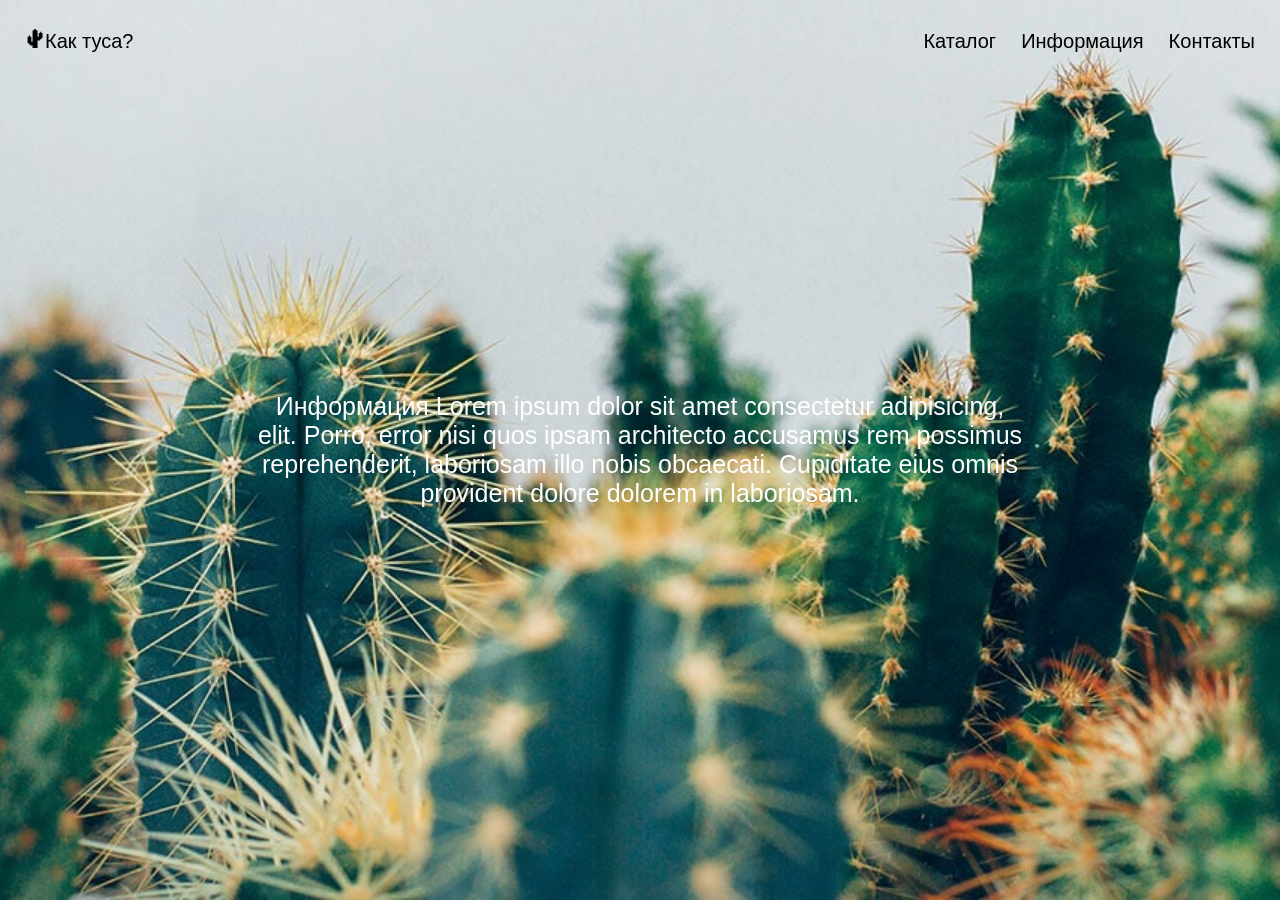
==== index.html @ ef6ad465 "Add files via upload" ====
<!DOCTYPE html>
<html lang="ru">
	<head>
		<meta charset="utf-8">
		<meta name="viewport" content="width=device-width, initial-scale=1.0, maximum-scale=1.0, user-scalable=0">
		<title>Кактусы</title>
		<link rel="stylesheet" href="css/style.css">
		<link rel="icon" href="img/favicon.ico">
	</head>
	<body>
		<header id="menu">
			<span><a href><div></div>Как туса?</a></span>
			<a class="a" href="pages/catalog.html">Каталог</a>
			<a class="a" href="pages/information.html">Информация</a>
			<a class="a" href="pages/contacts.html">Контакты</a>
			<a class="button" href="#menu">
				<svg viewBox="-1 -1 26 26">
					<path d="M5 6H12H19M5 12H19M5 18H19" stroke="#000" stroke-width="2" stroke-linecap="round">
				</svg>
				<div>
					<a href>
						<svg viewBox="0 0 24 24">
							<path d="M13.41,12l4.3-4.29a1,1,0,1,0-1.42-1.42L12,10.59,7.71,6.29A1,1,0,0,0,6.29,7.71L10.59,12l-4.3,4.29a1,1,0,0,0,0,1.42,1,1,0,0,0,1.42,0L12,13.41l4.29,4.3a1,1,0,0,0,1.42,0,1,1,0,0,0,0-1.42Z">
						</svg>
					</a>
					<a href="pages/catalog.html">Каталог</a>
					<a href="pages/information.html">Информация</a>
					<a href="pages/contacts.html">Контакты</a>
				</div>
			</a>
		</header>
		<div class="header">
			Информация Lorem ipsum dolor sit amet consectetur adipisicing, elit. Porro, error nisi quos ipsam architecto accusamus rem possimus reprehenderit, laboriosam illo nobis obcaecati. Cupiditate eius omnis provident dolore dolorem in laboriosam.
		</div>
		<!--<div class="catalog">
			<div>
				<div>
					<img src="img/Долихотеле.jpg">
					<div class="name">Долихотеле<br>200р.</div>
				</div>
				<div>
					<img src="img/Астрофитумы.jpg">
					<div class="name">Астрофитумы<br>200р.</div>
				</div>
				<div>
					<img src="img/Корифанты.jpg">
					<div class="name">Корифанты<br>200р.</div>
				</div>
				<div>
					<img src="img/Опунции.jpg">
					<div class="name">Опунции<br>200р.</div>
				</div>
				<div>
					<img src="img/Трихоцереусы.jpg">
					<div class="name">Трихоцереусы<br>200р.</div>
				</div>
				<div>
					<img src="img/Эхинокактусы.jpg">
					<div class="name">Эхинокактусы<br>200р.</div>
				</div>
				<div>
					<img src="img/Нотокактусы.jpg">
					<div class="name">Нотокактусы<br>200р.</div>
				</div>
				<div>
					<img src="img/Турбиникарпусы.jpg">
					<div class="name">Турбиникарпусы<br>200р.</div>
				</div>
			</div>
		</div>
		<div class="information">
			<div>
				<h1>Информация</h1>
				Lorem ipsum dolor sit amet consectetur, adipisicing elit. Magni temporibus, iusto veritatis inventore fugiat corrupti quia, non velit quis, eius nobis, quasi doloribus. Nesciunt cumque, sunt vitae minima impedit sequi?
			</div>
			<img src="img/Кактус.jpg">
		</div>
		<div class="contacts">
			<div>
				<h1>Контакты</h1>
				адрес<br>
				номера телефонов<br>
				почта
			</div>
			<img src="img/map.png">
			<div></div>
		</div>-->
	</body>
</html>
---- css/style.css ----
* {
	margin: 0;
	font-size: 25px;
	font-family: Arial;
	color: #000;
	text-decoration: none;
}
h1 {
	font-size: 37px;
}
header {
	height: 30px;
	width: calc(100% - 50px);
	padding: 25px;
	position: absolute;
	left: 0;
	display: flex;
	span {
		flex: 1 1 1%;
	}
	a {
		margin: 5px 0 0 25px;
		font-size: 20px;
		&:first-child {
			margin: 2px 0;
			div {
				display: inline-block;
				width: 20px;
				height: 20px;
				background: url("../img/logo.ico") 0 0/100% 100%;
			}
		}
	}
}
.header {
	height: calc(100vh - 160px);
	background: url("../img/Кактусы.jpg") 50% 0/auto 100%;
	display: flex;
	flex-wrap: wrap;
	align-items: center;
	text-align: center;
	color: #fff;
	padding: 80px 20%;
}
.button {
	display: none;
	background: #fff;
	border-radius: 50%;
	width: 30px;
	height: 30px;
	margin: 0;
	+ div {
		display: none;
		position: absolute;
		padding: 10px;
		border-radius: 15px;
		background: #fff;
		top: 25px;
		right: 25px;
		width: 160px;
		a {
			color: #000;
			display: block;
			margin: 5px;
			&:first-child {
				display: none;
				+ a {
					position: absolute;
					top: 0;
					right: 0;
					width: 30px;
				}
			}
		}
	}
}
#menu:target {
	.button + div {
		display: block;
	}
}
.hpages {
	position: relative;
	background: url("../img/header.png") 50% 5%/auto 400%;
	a {
		color: #fff;
	}
}
@media (max-width: 515px) {
	.a {
		display: none;
	}
	.button {
		display: inline;
	}
}
.catalog {
	padding: 12.5px;
	min-height: 100vh;
	> div {
		width: 100%;
		display: flex;
		justify-content: center;
		flex-wrap: wrap;
		> div {
			width: calc(25% - 25px);
			margin: 12.5px;
			img {
				width: 100%;
			}
			.name {
				margin: 3px 0 0;
				text-align: center;
				font-size: 30px;
			}
		}
	}
}
.cpages {
	min-height: calc(100vh - 130px)
}
@media (max-width: 550px) {
	.catalog > div > div {
		width: calc(100% - 25px);
	}
}
@media (min-width: 551px) and (max-width: 700px) {
	.catalog > div > div {
		width: calc(50% - 25px);
	}
}
@media (min-width: 701px) and (max-width: 1050px) {
	.catalog > div > div {
		width: calc(33.33% - 25px);
	}
}
.information {
	display: flex;
	height: calc(100vh - 50px);
	padding: 25px;
	text-align: center;
	img {
		display: block;
		margin: 0 0 0 25px;
	}
}
@media (max-width: 1300px) {
	.information img {
		display: none;
	}
}
.contacts {
	display: flex;
	height: calc(100vh - 50px);
	padding: 25px;
	justify-content: space-between;
	> div:first-child {
		margin: 0 0 25px;
	}
	img {
		display: none;
		width: 100%;
	}
	> div:last-child {
		background: #fff url("../img/map.png") 100% 0/contain no-repeat;
		display: block;
		width: calc(100% - 250px);
		height: 100%;
	}
}
.ipages {
	height: calc(100vh - 130px);
}
@media (orientation: portrait) {
	.contacts {
		display: block;
		img {
			display: block;
		}
		> div:last-child {
			display: none;
		}
	}
}
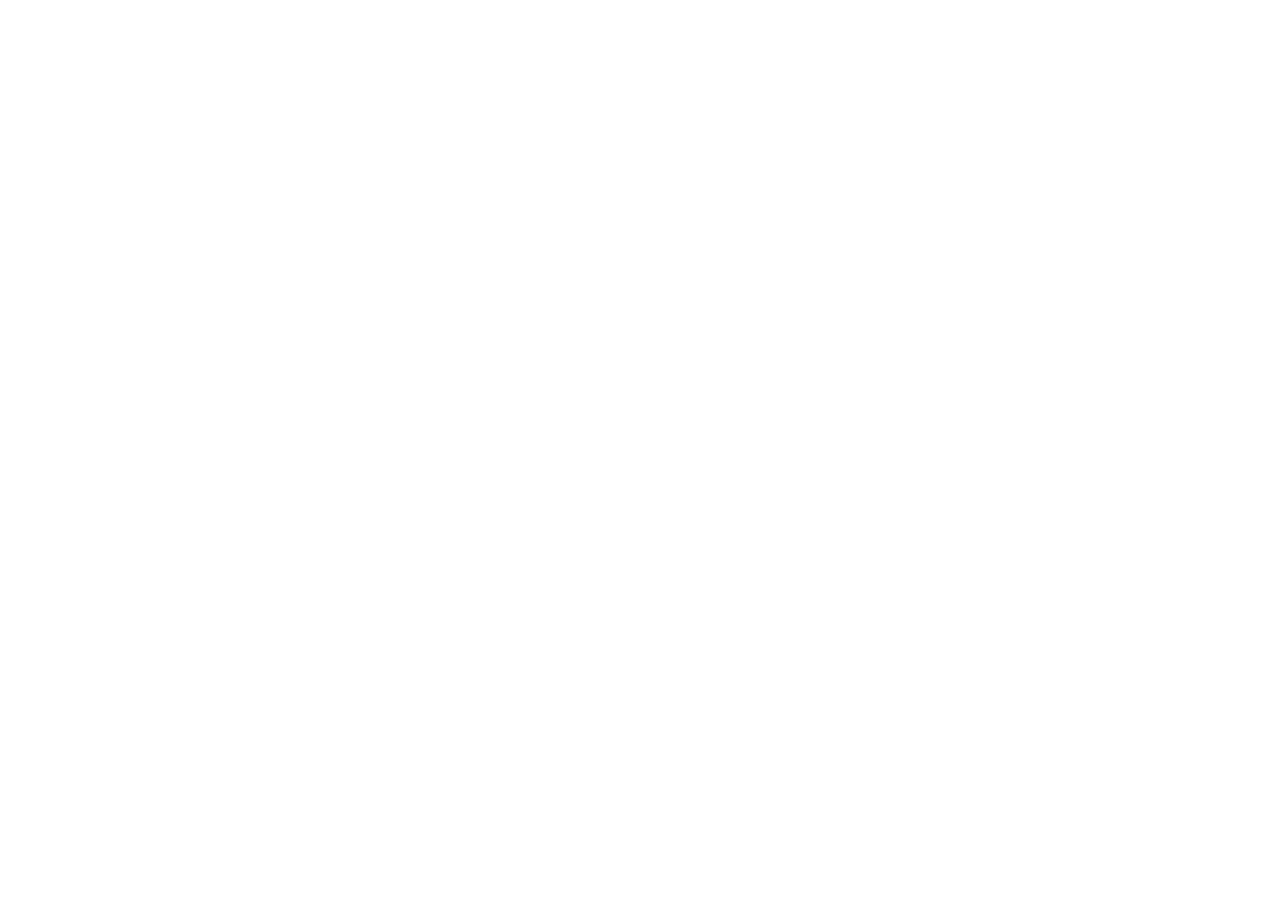
==== commit 84f0a122: "Add files via upload" ====
--- a/index.html
+++ b/index.html
@@ -1,89 +1,1635 @@
 <!DOCTYPE html>
-<html lang="ru">
+<html>
 	<head>
 		<meta charset="utf-8">
 		<meta name="viewport" content="width=device-width, initial-scale=1.0, maximum-scale=1.0, user-scalable=0">
-		<title>Кактусы</title>
+		<title>Свойства элементов css</title>
+		<link rel="icon" href="img/favicon.ico">
 		<link rel="stylesheet" href="css/style.css">
-		<link rel="icon" href="img/favicon.ico">
 	</head>
 	<body>
-		<header id="menu">
-			<span><a href><div></div>Как туса?</a></span>
-			<a class="a" href="pages/catalog.html">Каталог</a>
-			<a class="a" href="pages/information.html">Информация</a>
-			<a class="a" href="pages/contacts.html">Контакты</a>
-			<a class="button" href="#menu">
-				<svg viewBox="-1 -1 26 26">
-					<path d="M5 6H12H19M5 12H19M5 18H19" stroke="#000" stroke-width="2" stroke-linecap="round">
+		<div id="information" class="information">
+			<p><b>свойство</b>: значение; – объяснение свойства, его особенности
+Значения:
+1.
+2.
+<i>пример</i> (значение по умолчанию)
+Подобные свойства:
+1.
+2.</p>
+			<p>Обозначения:
+1. ↓ – свойство наследуется
+2. ■ – объединение</p>
+			<p>Значения, приминяющиеся для всех свойств:
+1. inherit – элемент должен унаследовать родитесльское значение
+2. initial – элемент должен использовать значение по умолчанию (не браузерное)
+3. revert – элемент должен использовать браузерное значение, а не по умолчанию
+4. revert-layer – откатывает значение свойства к значению свойства в предыдущем каскадном слое
+5. unset – для наследуемых свойств значение работает так же, как inherit; для ненаследуемых свойств значение работает так же, как initial</p>
+			<a id="close" href=""></a>
+		</div>
+		<main>
+			<div>
+				<a href="#information">
+					<svg>
+						<circle fill="#000" cx="14.5" cy="7" r="1"/>
+						<path stroke-width="2" d="M14.5 13l0 10">
+					</svg>
+				</a>
+				<h1>Свойства элементов css</h1>
+				<a href="#code">
+					<svg>
+						<path fill="none" stroke-width="1.75" stroke-linejoin="round" d="M19.75 9.25 25 14.5l-5.25 5.25m-10.5 0L4 14.5l5.25-5.25m7.5-3-4.5 16.5">
+					</svg>
+				</a>
+			</div>
+			<nav>
+				<a id="a1" href="#text"><u>Свойства текста</u></a>
+				<a href="#display"><u>Свойства отображения</u></a>
+				<a href="#design"><u>Свойства оформления</u></a>
+				<a id="a4" href="#border"><u>Свойства границы</u></a>
+				<a id="a5" href="#scrollbar"><u>Свойства скроллбара</u></a>
+				<a href="#flex-conteiners"><u>Флекс-контейнеры</u></a>
+				<a id="a7" href="#flex-elements"><u>Флекс-элементы</u></a>
+				<a href="#specific"><u>Специфические свойства</u></a>
+				<a id="a9" href="#pseudoclasses"><u>Псевдоклассы</u></a>
+				<a id="a10" href="#pseudoelements"><u>Псевдоэлементы</u></a>
+				<a href="#transitions"><u>Переходы</u></a>
+				<a href="#animation"><u>Анимация</u></a>
+				<a id="a13" href="#transform"><u>Трансформация</u></a>
+			</nav>
+		</main>
+		<div id="code#information" class="information">
+			<p><b>свойство</b>: значение; – объяснение свойства, его особенности
+Значения:
+1.
+2.
+<i>пример</i> (значение по умолчанию)
+Подобные свойства:
+1.
+2.</p>
+			<p>Обозначения:
+1. ↓ – свойство наследуется
+2. ■ – объединение</p>
+			<p>Значения, приминяющиеся для всех свойств:
+1. inherit – элемент должен унаследовать родитесльское значение
+2. initial – элемент должен использовать значение по умолчанию (не браузерное)
+3. revert – элемент должен использовать браузерное значение, а не по умолчанию
+4. revert-layer – откатывает значение свойства к значению свойства в предыдущем каскадном слое
+5. unset – для наследуемых свойств значение работает так же, как inherit; для ненаследуемых свойств значение работает так же, как initial</p>
+			<a id="close" href="#code"></a>
+		</div>
+		<div id="code" class="modal">
+			<a id="close" href=""></a>
+			<a class="button" onclick="window.scrollTo(0, 0)">
+				<svg>
+					<path d="M13.75 24.75L25 13.5L36.25 24.75M25 13.5V36.5">
 				</svg>
-				<div>
-					<a href>
-						<svg viewBox="0 0 24 24">
-							<path d="M13.41,12l4.3-4.29a1,1,0,1,0-1.42-1.42L12,10.59,7.71,6.29A1,1,0,0,0,6.29,7.71L10.59,12l-4.3,4.29a1,1,0,0,0,0,1.42,1,1,0,0,0,1.42,0L12,13.41l4.29,4.3a1,1,0,0,0,1.42,0,1,1,0,0,0,0-1.42Z">
-						</svg>
-					</a>
-					<a href="pages/catalog.html">Каталог</a>
-					<a href="pages/information.html">Информация</a>
-					<a href="pages/contacts.html">Контакты</a>
-				</div>
 			</a>
-		</header>
-		<div class="header">
-			Информация Lorem ipsum dolor sit amet consectetur adipisicing, elit. Porro, error nisi quos ipsam architecto accusamus rem possimus reprehenderit, laboriosam illo nobis obcaecati. Cupiditate eius omnis provident dolore dolorem in laboriosam.
-		</div>
-		<!--<div class="catalog">
+			<div class="code">
+				<a href="#code#information">
+					<svg>
+						<circle fill="#000" cx="14.5" cy="7" r="1"/>
+						<path stroke-width="2" d="M14.5 13l0 10">
+					</svg>
+				</a>
+				<h1>Готовый код</h1>
+				<div></div>
+			</div>
 			<div>
 				<div>
-					<img src="img/Долихотеле.jpg">
-					<div class="name">Долихотеле<br>200р.</div>
+					<div id="parallelogram"></div>
 				</div>
+				<div>width: 150px;
+height: 112px;
+background: #000;
+margin-right: 10px;
+margin-left: 10px;
+transform: skew(-10deg);</div>
 				<div>
-					<img src="img/Астрофитумы.jpg">
-					<div class="name">Астрофитумы<br>200р.</div>
+					<div id="rhomb" class="rhomb"></div>
 				</div>
+				<div>width: 100px;
+height: 100px;
+background: #000;
+margin: 19.3px;
+rotate: 45deg;</div>
 				<div>
-					<img src="img/Корифанты.jpg">
-					<div class="name">Корифанты<br>200р.</div>
+					<div id="trapezoid"></div>
 				</div>
+				<div>width: 150px;
+border-bottom: 100px solid #000;
+border-left: 30px solid transparent;
+border-right: 30px solid transparent;</div>
 				<div>
-					<img src="img/Опунции.jpg">
-					<div class="name">Опунции<br>200р.</div>
+					<div id="triangle-top"></div>
 				</div>
+				<div>border-bottom: 84px solid #000;
+border-right: 50px solid transparent;
+border-left: 50px solid transparent;</div>
 				<div>
-					<img src="img/Трихоцереусы.jpg">
-					<div class="name">Трихоцереусы<br>200р.</div>
+					<div id="triangle-right"></div>
 				</div>
+				<div>border-left: 80px solid #000;
+border-top: 42px solid transparent;
+border-bottom: 42px solid transparent;</div>
 				<div>
-					<img src="img/Эхинокактусы.jpg">
-					<div class="name">Эхинокактусы<br>200р.</div>
+					<div id="triangle-bottom"></div>
 				</div>
+				<div>border-top: 84px solid #000;
+border-right: 50px solid transparent;
+border-left: 50px solid transparent;</div>
 				<div>
-					<img src="img/Нотокактусы.jpg">
-					<div class="name">Нотокактусы<br>200р.</div>
+					<div id="triangle-left"></div>
 				</div>
+				<div>border-right: 80px solid #000;
+border-top: 42px solid transparent;
+border-bottom: 42px solid transparent;</div>
 				<div>
-					<img src="img/Турбиникарпусы.jpg">
-					<div class="name">Турбиникарпусы<br>200р.</div>
+					<a id="close-square" class="close-square"></a>
 				</div>
+				<div id="scroll">display: flex;
+align-items: center;
+justify-content: center;
+width: 100px;
+height: 100px;
+box-shadow: 0 0 10px #000;
+border-radius: 50%;
+transition: 0.25s;
+&:before, 
+&:after {
+	content: "";
+	position: absolute;
+	width: 75px;
+	height: 10px;
+	background: #000;
+	rotate: 45deg;
+}
+&:after {
+	rotate: -45deg;
+}
+&:hover {
+	background: #f9e3e2;
+	box-shadow: 0 0 10px #8b0000;
+	scale: 1.15;
+	&:before, 
+	&:after {
+		background: red;
+	}
+}</div>
+				<div>
+					<a id="close-round" class="close-round"></a>
+				</div>
+				<div id="scroll">display: flex;
+align-items: center;
+justify-content: center;
+width: 100px;
+height: 100px;
+box-shadow: 0 0 10px #000;
+border-radius: 50%;
+transition: 0.25s;
+&:before, 
+&:after {
+	content: "";
+	position: absolute;
+	width: 75px;
+	height: 10px;
+	background: #000;
+	border-radius: 5px;
+	rotate: 45deg;
+}
+&:after {
+	rotate: -45deg;
+}
+&:hover {
+	background: #f9e3e2;
+	box-shadow: 0 0 10px #8b0000;
+	scale: 1.15;
+	&:before, 
+	&:after {
+		background: red;
+	}
+}</div>
+				<div>
+					<a id="button-square" class="button-square"></a>
+				</div>
+				<div id="scroll">display: flex;
+align-items: center;
+justify-content: center;
+width: 100px;
+height: 100px;
+box-shadow: 0 0 10px #000;
+border-radius: 50%;
+transition: 0.25s;
+&:before {
+	content: "";
+	position: absolute;
+	width: 30px;
+	height: 30px;
+	border-top: 10px solid #000;
+	border-left: 10px solid #000;
+	rotate: 45deg;
+}
+&:after {
+	content: "";
+	position: absolute;
+	width: 10px;
+	height: 51px;
+	background: #000;
+	margin-top: 6px;
+}
+&:hover {
+	background: #9cdaff;
+	box-shadow: 0 0 10px #00008b;
+	scale: 1.15;
+	&:before {
+		border-color: blue;
+	}
+	&:after {
+		background: blue;
+	}
+}</div>
+				<div>
+					<a id="button-round" class="button-round"><u></u></a>
+				</div>
+				<div id="scroll">display: flex;
+align-items: center;
+justify-content: center;
+width: 100px;
+height: 100px;
+box-shadow: 0 0 10px #000;
+border-radius: 50%;
+transition: 0.25s;
+u {
+	position: absolute;
+	width: 10px;
+	height: 51px;
+	background: #000;
+	border-radius: 9px;
+	margin-top: 6px;
+}
+&:before {
+	content: "";
+	position: absolute;
+	width: 10px;
+	height: 40px;
+	background: #000;
+	border-radius: 9px;
+	margin: 0 21.6px 21.6px 0;
+	rotate: 45deg;
+}
+&:after {
+	content: "";
+	position: absolute;
+	width: 10px;
+	height: 40px;
+	background: #000;
+	border-radius: 9px;
+	margin: 0 0 21.6px 21.6px;
+	rotate: -45deg;
+}
+&:hover {
+	background: #9cdaff;
+	box-shadow: 0 0 10px #00008b;
+	scale: 1.15;
+	u, 
+	&:before, 
+	&:after {
+		background: blue;
+	}
+}</div>
 			</div>
 		</div>
-		<div class="information">
+		<div id="text#information" class="information">
+			<p><b>свойство</b>: значение; – объяснение свойства, его особенности
+Значения:
+1.
+2.
+<i>пример</i> (значение по умолчанию)
+Подобные свойства:
+1.
+2.</p>
+			<p>Обозначения:
+1. ↓ – свойство наследуется
+2. ■ – объединение</p>
+			<p>Значения, приминяющиеся для всех свойств:
+1. inherit – элемент должен унаследовать родитесльское значение
+2. initial – элемент должен использовать значение по умолчанию (не браузерное)
+3. revert – элемент должен использовать браузерное значение, а не по умолчанию
+4. revert-layer – откатывает значение свойства к значению свойства в предыдущем каскадном слое
+5. unset – для наследуемых свойств значение работает так же, как inherit; для ненаследуемых свойств значение работает так же, как initial</p>
+			<a id="close" href="#text"></a>
+		</div>
+		<div id="text" class="modal">
+			<a id="close" href=""></a>
+			<a class="button" onclick="window.scrollTo(0, 0)">
+				<svg>
+					<path d="M13.75 24.75L25 13.5L36.25 24.75M25 13.5V36.5">
+				</svg>
+			</a>
 			<div>
-				<h1>Информация</h1>
-				Lorem ipsum dolor sit amet consectetur, adipisicing elit. Magni temporibus, iusto veritatis inventore fugiat corrupti quia, non velit quis, eius nobis, quasi doloribus. Nesciunt cumque, sunt vitae minima impedit sequi?
+				<a href="#text#information">
+					<svg>
+						<circle fill="#000" cx="14.5" cy="7" r="1"/>
+						<path stroke-width="2" d="M14.5 13l0 10">
+					</svg>
+				</a>
+				<h1>Свойства текста</h1>
+				<div></div>
 			</div>
-			<img src="img/Кактус.jpg">
-		</div>
-		<div class="contacts">
+			<p>↓<b>color</b>: цвет; – задаёт цвет текста
+<i>color: green;</i> (canvastext)</p>
+			<p>↓<b>font-size</b>: размер; – задаёт размер текста
+<i>font-size: 25px;</i> (medium)</p>
+			<p>↓<b>font-family</b>: имя■шрифта1, имя■шрифта2, тип■шрифта; – задаёт шрифт тексту
+Если на компьютере пользователя нет шрифта1, то загружается следующий (шрифт2). Если и его нет, то загружается шрифт указанного типа.
+Типы шрифтов:
+1. serif – шрифты с засечками, антиквенные (шрифт Times)
+2. sans-serif – рубленные шрифты, шрифты без засечек или гротески (шрифт Arial)
+3. cursive – курсивные шрифты
+4. fantasy – декоративные шрифты
+5. monospace – моноширинные шрифты, ширина каждого символа одинакова (шрифт Courier)
+<i>font-family: Arial, sans-serif;</i> (браузерное значение)</p>
+			<p>@<b>font-face</b> {текст из внешнего файла} – внедряет в документ шрифт из внешнего файла
+Конвертер шрифтов – <a target="_blank" href="https://www.fontconverter.io">https://www.fontconverter.io</a>
+<i>@font-face {
+	font-family: "Caprica";
+	src: url(fonts/caprica-script-personal-use.eot);
+	src: url(fonts/caprica-script-personal-use.eot?#iefix) format("embedded-opentype"),
+		url(fonts/caprica-script-personal-use.woff2) format("woff2"),
+		url(fonts/caprica-script-personal-use.woff) format("woff"),
+		url(fonts/caprica-script-personal-use.ttf) format("truetype"),
+		url(fonts/caprica-script-personal-use.svg#caprica-script-personal-use) format("svg"),
+		url(fonts/caprica-script-personal-use.otf) format("otf");
+}</i></p>
+			<p>↓<b>font-style</b>: начертание; – задаёт начертание текста
+Начертания:
+1. normal – обычное начертание
+2. italic – курсивное начертание
+3. oblique – наклонное начертание
+<i>font-style: italic;</i> (normal)</p>
+			<p>↓<b>font-variant</b>: значение; – управляет регистром текста
+Значения:
+1. normal – обычное начертание
+2. small-caps – все символы становятся малыми заглавными
+<i>font-variant: small-caps;</i> (normal)</p>
+			<p>↓<b>text-transform</b>: значение; – управляет регистром текста
+Значения:
+1. none – ничего не меняет
+2. capitalize – первый символ каждого слова будет заглавным, остальные не изменятся
+3. lowercase – все символы становятся строчными
+4. uppercase – все символы становятся заглавными
+<i>text-transform: uppercase;</i> (none)</p>
+			<p>↓<b>font-weight</b>: степень■жирности; – задаёт жирность шрифта
+Степени жирности:
+1. 100 – thin
+2. 200 – ultralite
+3. 300 – lite
+4. 400 – normal
+5. 500 – medium
+6. 600 – semibold
+7. 700 – bold
+8. 800 – heavy
+9. 900 – black
+<i>font-weight: bold;</i> (normal)</p>
+			<p>↓<b>text-shadow</b>: горизонтальное■смещение вертикальное■смещение размер цвет; – добавляет тень к тексту
+Значения:
+1. none – к элементу не применяется никакая тень
+<i>text-shadow: 1px 1px 1px black;</i> (none)</p>
+			<p><b>text-decoration-line</b>: значение значение; – добавляет оформление текста в виде линии
+Значения:
+1. none – отменяет все эффекты
+2. line-through – создаёт перечёркнутый текст
+3. overline – линия над текстом
+4. underline – линия под текстом
+<i>text-decoration-line: overline underline;</i> (none)</p>
+			<p><b>text-decoration-style</b>: значение; – задаёт стиль линии, установленной свойством text-decoration-line
+Значения:
+1. solid – одинарная линия
+2. double – двойная линия
+3. dotted – точечная линия
+4. dashed – пунктирная линия
+5. wavy – волнистая линия
+<i>text-decoration-style: dashed;</i> (solid)</p>
+			<p><b>text-decoration-color</b>: цвет; – задаёт цвет линии, установленной свойством text-decoration-line
+<i>text-decoration-color: green;</i> (currentcolor)</p>
+			<p><b>text-decoration</b>: text-decoration-line text-decoration-style text-decoration-color; – сокращённая запись для свойств text-decoration-line, text-decoration-style, text-decoration-color
+<i>text-decoration: underline dotted red;</i> (none solid currentcolor)</p>
+			<p>↓<b>text-align</b>: значение; – выравнивает по горизонтали
+Значения:
+1. left – выравнивание по левому краю
+2. right – выравнивание по правому краю
+3. center – выравнивание по центру
+4. justify – выравнивание по ширине
+<i>text-align: center;</i> (start)</p>
+			<p><b>vertical-align</b>: значение■<wbr>или■<wbr>размер■<wbr>смещения; – выравнивает по вертикали или сдвигает относительно базовой линии
+Значения:
+для всех элементов, кроме блочных и flex-элементов:
+1. baseline – выравнивает базовую линию элемента по базовой линии родительского элемента
+2. super – выравнивание по верхнему краю
+3. sub – выравнивание по нижнему краю
+4. text-top – верхняя граница элемента выравнивается по самой высокой части текста в текущей строке
+5. text-bottom – нижняя граница элемента выравнивается по самой нижней части текста в текущей строке
+6. top – верхняя граница элемента выравнивается по верхней границе строки
+7. middle – центр элемента выравнивается по нижней границе родительского элемента + половина высоты строчной буквы
+8. bottom – нижняя граница элемента будет выравниваться по нижней границе строки
+для таблиц:
+1. top – ячейка выравнивается по верху строки таблицы
+2. middle – ячейка выравнивается по середине строки таблицы
+3. bottom – ячейка выравнивается по низу строки таблицы
+<i>vertical-align: top;</i> (baseline)</p>
+			<p>↓<b>text-indent</b>: размер; – задаёт размер красной строки
+<i>text-indent: 10px;</i> (0)</p>
+			<p>↓<b>letter-spacing</b>: размер; – задаёт интервал между символами
+<i>letter-spacing: 5px;</i> (normal)</p>
+			<p>↓<b>word-spacing</b>: размер; – задаёт интервал между словами
+<i>word-spacing: 6px;</i> (normal)</p>
+			<p>↓<b>line-height</b>: размер; – задаёт межстрочный интервал
+<i>line-height: 7px;</i> (normal)</p>
+			<p>↓<b>font</b>: font-style font-variant font-weight font-size/line-height font-family; – сокращённая запись для свойств font-style, font-variant, font-weight, font-size, line-height и font-family
+<i>font: italic normal bold 12px/1.2px Tahoma, Arial, sans-serif;</i></p>
+			<p>↓<b>overflow-wrap</b>: значение; – управляет переносом слов на следующую строку
+Значения:
+1. normal – слова не обрываются и переносятся целиком
+2. break-word – слова, которые не помещаются в строку, обрываются и переносятся
+<i>overflow-wrap: break-word;</i> (normal)</p>
+			<p>↓<b>white-space</b>: значение; – управляет пробелами между словами
+Значения:
+1. normal – ничего не меняет, строки переносятся, учитываются теги &lt;br>, не учитываются символы новой строки (Enter) и табуляция
+2. nowrap – запрещает перенос строки, текст может выйти за края объекта
+3. pre – строки переносятся только с помощью тега &lt;br> и символов новой строки (Enter), табуляция учитывается
+4. pre-wrap – строки переносятся, учитываются теги &lt;br>, символы новой строки (Enter) и табуляция
+5. pre-line – строки переносятся, учитываются только теги &lt;br> и символы новой строки (Enter), табуляция не учитывается
+<i>white-space: nowrap;</i> (normal)</p>
+			<p><b>text-overflow</b>: значение; – управляет свойствами обрезки текста, если он не помещается в заданную область
+Значения:
+1. clip – текст обрезается по размеру заданной области
+2. ellipsis – текст обрезается по размеру заданной области, и в конце строки добавляется многоточие
+<i>text-overflow: ellipsis;</i> (clip)</p>
+			<p><b>column-count</b>: кол-во; – устанавливает количество колонок в тексте
+<i>column-count: 2;</i> (auto)</p>
+			<p><b>column-width</b>: размер; – устанавливает размер колонок в тексте, реальная ширина колонки может быть больше введённого значения
+<i>column-width: auto;</i> (auto)</p>
+			<p><b>columns</b>: кол-во размер; – сокращённая запись для свойств column-count и column-width
+<i>column: 4 25%;</i> (auto auto)</p>
+			<p><b>column-gap</b>: кол-во; – устанавливает расстояние между колонками
+<i>column-gap: 2;</i> (normal)</p>
+			<p><b>column-rule</b>: толщина стиль цвет; – добавляет между колонками разделительную линию
+Стили:
+1. solid – сплошная линия
+2. dotted – линия из точек
+3. dashed – пунктирная линия
+<i>column-rule: auto;</i> (medium solid currentcolor)</p>
+		</div>
+		<div id="display#information" class="information">
+			<p><b>свойство</b>: значение; – объяснение свойства, его особенности
+Значения:
+1.
+2.
+<i>пример</i> (значение по умолчанию)
+Подобные свойства:
+1.
+2.</p>
+			<p>Обозначения:
+1. ↓ – свойство наследуется
+2. ■ – объединение</p>
+			<p>Значения, приминяющиеся для всех свойств:
+1. inherit – элемент должен унаследовать родитесльское значение
+2. initial – элемент должен использовать значение по умолчанию (не браузерное)
+3. revert – элемент должен использовать браузерное значение, а не по умолчанию
+4. revert-layer – откатывает значение свойства к значению свойства в предыдущем каскадном слое
+5. unset – для наследуемых свойств значение работает так же, как inherit; для ненаследуемых свойств значение работает так же, как initial</p>
+			<a id="close" href="#display"></a>
+		</div>
+		<div id="display" class="modal">
+			<a id="close" href=""></a>
+			<a class="button" onclick="window.scrollTo(0, 0)">
+				<svg>
+					<path d="M13.75 24.75L25 13.5L36.25 24.75M25 13.5V36.5">
+				</svg>
+			</a>
 			<div>
-				<h1>Контакты</h1>
-				адрес<br>
-				номера телефонов<br>
-				почта
+				<a href="#display#information">
+					<svg>
+						<circle fill="#000" cx="14.5" cy="7" r="1"/>
+						<path stroke-width="2" d="M14.5 13l0 10">
+					</svg>
+				</a>
+				<h1>Свойства отображения</h1>
+				<div></div>
 			</div>
-			<img src="img/map.png">
-			<div></div>
-		</div>-->
+			<p><b>box-sizing</b>: значение; – изменяет алгоритм расчёта ширины и высоты элемента
+Значения:
+1. content-box – свойства width и height задают ширину и высоту контента и не включают в себя значения полей (padding), границ (border) и отступов (margin)
+2. padding-box – свойства width и height задают ширину и высоту контента и включают в себя значения полей (padding), но не границ (border) и отступов (margin)
+3. border-box – свойства width и height задают ширину и высоту контента и включают в себя только значения полей (padding), границ (border), но не отступы (margin)
+<i>box-sizing: border-box;</i> (content-box)</p>
+			<p><b>user-select</b>: значение; – управляет выделением текста
+Значения:
+1. auto – текст веделяется по умолчанию
+2. text – текст выделяется, как текст
+3. contain – выделение будет ограничено границами элемента
+4. all – выделяется сразу весь элемент
+5. none – запрещает выделять текст
+<i>user-select: none;</i> (auto)</p>
+			<p><b>overflow</b>: значение; – управляет отображением полос прокрутки
+Значения:
+1. visible – отображается все содержание элемента, даже за его пределами
+2. hidden – отображается только область внутри элемента, остальное скрывается
+3. clip – идентично hidden
+4. auto – полосы прокрутки добавляются только при необходимости
+5. scroll – всегда добавляются полосы прокрутки
+<i>overflow: auto;</i> (visible)
+Подобные свойства:
+1. overflow-x – управляет отображением вертикальной полосы прокрутки
+2. overflow-y – управляет отображением горизонтальной полосы прокрутки</p>
+			<p><b>resize</b>: значение; – управляет возможностью изменения размеров элемента пользователем
+Значения:
+1. none – размеры элемента нельзя изменять
+2. horizontal – размеры можно изменять только по горизонтали
+3. vertical – размеры можно изменять только по вертикали
+4. both – размеры можно изменять
+<i>resize: both;</i> (none)</p>
+			<p><b>display</b>: значение; – задаёт, как элемент должен быть показан в документе
+Значения:
+1. inline – отображает строчный элемент
+2. block – отображает блочный элемент
+3. contents – потомки элемента становятся непосредственно на его место, будто они – потомки его родителя, а сам элемент исчезает
+4. flex – отображает элемент в виде flex-контейнера в блочном уровне
+5. grid – отображает элемент в виде grid-контейнера в блочном уровне
+6. inline-block – отображает элемент в виде блочного контейнера в строчном уровне
+7. inline-flex – отображает элемент в виде flex-контейнера в строчном уровне
+8. inline-grid – отображает элемент в виде grid-контейнера в строчном уровне
+9. inline-table – отображает элемент в виде таблицы строчного уровня. Реагирует также, как html-элемент &lt;table>, но как строчный блок, а не элемент блочного уровня. Внутри табличного блока находится контекст блочного уровня
+10. list-item – элемент реагирует, как html-элемент &lt;li>
+11. run-in – отображает элемент, как блочный или строчный в зависимости от контекста
+12. table – элемент реагирует, как html-элемент &lt;table>
+13. table-caption – элемент реагирует, как html-элемент &lt;caption>
+14. table-column-group – элемент реагирует, как html-элемент &lt;colgroup>
+15. table-header-group – элемент реагирует, как html-элемент &lt;thead>
+16. table-footer-group – элемент реагирует, как html-элемент &lt;tfoot>
+17. table-row-group – элемент реагирует, как html-элемент &lt;tbody>
+18. table-cell – элемент реагирует, как html-элемент &lt;td>
+19. table-column – элемент реагирует, как html-элемент &lt;col>
+20. table-row – элемент реагирует, как html-элемент &lt;tr>
+21. none – элемент не отображается
+<i>display: block;</i> (inline)</p>
+			<p>↓<b>visibility: значение;</b> – управляет отображением элемента
+Значения:
+1. visible – элемент виден
+2. hidden – элемент становится невидимым
+3. collapse – строки, колонки или ячейки таблицы исчезают, таблица перестраивается по новой
+<i>visibility: hidden;</i> (visible)</p>
+			<p><b>float</b>: значение; – устанавливает, по какой стороне будет выравниваться элемент, при этом остальные элементы будут обтекать его с других сторон
+Значения:
+1. none – всегда добавляются полосы прокрутки
+2. left – выравнивает элемент по левому краю, а все остальные элементы обтекают его по правой стороне
+3. right – отображается только область внутри элемента, остальное обрезается
+<i>float: left;</i> (none)</p>
+			<p><b>clear</b>: значение; – устанавливает, с какой стороны элемента запрещено его обтекание другими элементами
+Если установлено обтекание элемента float, свойство clear отменяет его действие.
+Значения:
+1. none – отменяет действие данного свойства
+2. left – отменяет обтекание с левой стороны элемента
+3. right – отменяет обтекание с правой стороны элемента
+4. both – отменяет обтекание элемента одновременно с правого и левого края
+<i>clear: both;</i> (none)</p>
+			<p><b>position</b>: значение; – задаёт способ позиционирования элемента относительно окна браузера или других объектов
+Значения:
+1. static – элемент позиционируется относительно родителя и соседних элементов
+2. relative – элемент позиционируется как static, но его можно двигать относительно этого положения
+3. absolute – элемент позиционируется относительно ближайшего родителя с relative, absolute, fixed или sticky
+4. fixed – элемент позиционируется относительно окна браузера
+5. sticky – элемент позиционируется как static но когда верхняя граница элемента будет находиться на расстоянии, указанном в параметре top, от верхней границы окна браузера (либо указанном в параметре bottom от нижней), он останется в этом положении относительно окна до тех пор пока его нижняя граница не упрется в другой sticky элемент или конец родительского элемента
+<i>position: absolute;</i> (static)</p>
+			<p><b>top</b>: размер; – задаёт размер верхнего внутреннего отступа для элемента со значениями позиционирования relative, absolute, fixed и sticky
+<i>top: 50px;</i> (auto)</p>
+			<p><b>right</b>: размер; – задаёт размер правого внутреннего отступа для элемента со значениями позиционирования relative, absolute, fixed и sticky
+<i>right: 50px;</i> (auto)</p>
+			<p><b>bottom</b>: размер; – задаёт размер нижнего внутреннего отступа для элемента со значениями позиционирования relative, absolute, fixed и sticky
+<i>bottom: 50px;</i> (auto)</p>
+			<p><b>left</b>: размер; – задаёт размер левого внутреннего отступа для элемента со значениями позиционирования relative, absolute, fixed и sticky
+<i>left: 50px;</i> (auto)</p>
+			<p><b>z-index</b>: значение; – задаёт наложение элементов по оси Z (0 – элемент снизу, 1 – элемент сверху) для элемента со значениями позиционирования relative, absolute и fixed, можно указывать любое занчение
+<i>z-index: 100;</i> (auto)</p>
+			<p>↓<b>cursor</b>: значение; – устанавливает соотношение сторон элементов (img, video), если у них задана ширина или высота
+Значения:<u style="cursor: auto;">1. auto – браузер сам определяет курсор</u><u style="cursor: default;">2. default – курсор по умолчанию</u><u style="cursor: none;">3. none – указывает на отсутствие курсора для элемента</u><u style="cursor: context-menu;">4. context-menu – наличие контекстного меню</u><u style="cursor: help;">5. help – наличие справочной информации</u><u style="cursor: pointer;">6. pointer – курсор-указатель</u><u style="cursor: progress;">7. progress – указывает, что программа работает или находится в процессе</u><u style="cursor: wait;">8. wait – указывает, что нужно дождаться завершения работы программы</u><u style="cursor: cell;">9. cell – курсор укажет, если будет возможность выбрать ячейки</u><u style="cursor: crosshair;">10. crosshair – курсор в виде большого знака "+"</u><u style="cursor: text;">11. text – текстовый курсор</u>12. url(адрес картинки) – ваш собственный курсор. Поддерживаются файлы .cur и .ani<u style="cursor: vertical-text;">13. vertical-text – курсор указывает на наличие вертикального текста</u><u style="cursor: alias;">14. alias – курсор указывает, что есть возможность создать псевдоним чего-то</u><u style="cursor: copy;">15. copy – курсор указывает, что есть возможность копировать что-то</u><u style="cursor: move;">16. move – курсор указывает, что есть возможность переместить что-то</u><u style="cursor: no-drop;">17. no-drop – курсор указывает, что нельзя перетащить и опустить элемент</u><u style="cursor: not-allowed;">18. not-allowed – курсор указывает, что невозможно выполнить запрашиваемое действие</u><u style="cursor: all-scroll;">19. all-scroll – курсор укажет, если будет возможность прокручивания в каком-либо направлении</u><u style="cursor: col-resize;">20. col-resize – курсор указывает, что размер колонки может быть изменен по горизонтали</u><u style="cursor: row-resize;">21. row-resize – курсор указывает, что размер строки может быть изменен по вертикали</u><u style="cursor: n-resize;">22. n-resize – курсор указывает, что размер блока может быть растянут вверх</u><u style="cursor: s-resize;">23. s-resize – курсор указывает, что размер блока может быть растянут вниз</u><u style="cursor: e-resize;">24. e-resize – курсор указывает, что размер блока может быть растянут вправо</u><u style="cursor: w-resize;">25. w-resize – курсор указывает, что размер блока может быть растянут влево</u><u style="cursor: ns-resize;">26. ns-resize – курсор указывает на двунаправленное изменение размера курсора</u><u style="cursor: ew-resize;">27. ew-resize – курсор указывает на двунаправленное изменение размера курсора</u><u style="cursor: ne-resize;">28. ne-resize – курсор указывает, что размер блока может быть растянут вверх и вправо</u><u style="cursor: nw-resize;">29. nw-resize – курсор указывает, что размер блока может быть растянут вверх и влево</u><u style="cursor: se-resize;">30. se-resize – курсор указывает, что размер блока может быть растянут вниз и вправо</u><u style="cursor: sw-resize;">31. sw-resize – курсор указывает, что размер блока может быть растянут вниз и влево</u><u style="cursor: nesw-resize;">32. nesw-resize – курсор указывает на двунаправленное изменение размера курсора</u><u style="cursor: nwse-resize;">33. nwse-resize – курсор указывает на двунаправленное изменение размера курсора</u><u style="cursor: zoom-in;">34. zoom-in – курсор указывает, что можно увеличить размер элемента</u><u style="cursor: zoom-out;">35. zoom-out – курсор указывает что можно уменьшить размер элемента</u><u style="cursor: grab;">36. grab – курсор указывает на захват чего-то</u><u style="cursor: grabbing;">37. grabbing – курсор указывает на захват чего-то</u><u id="i">cursor: wait; <s style="cursor: auto;">(auto)</s></u></p>
+		</div>
+		<div id="design#information" class="information">
+			<p><b>свойство</b>: значение; – объяснение свойства, его особенности
+Значения:
+1.
+2.
+<i>пример</i> (значение по умолчанию)
+Подобные свойства:
+1.
+2.</p>
+			<p>Обозначения:
+1. ↓ – свойство наследуется
+2. ■ – объединение</p>
+			<p>Значения, приминяющиеся для всех свойств:
+1. inherit – элемент должен унаследовать родитесльское значение
+2. initial – элемент должен использовать значение по умолчанию (не браузерное)
+3. revert – элемент должен использовать браузерное значение, а не по умолчанию
+4. revert-layer – откатывает значение свойства к значению свойства в предыдущем каскадном слое
+5. unset – для наследуемых свойств значение работает так же, как inherit; для ненаследуемых свойств значение работает так же, как initial</p>
+			<a id="close" href="#design"></a>
+		</div>
+		<div id="design" class="modal">
+			<a id="close" href=""></a>
+			<a class="button" onclick="window.scrollTo(0, 0)">
+				<svg>
+					<path d="M13.75 24.75L25 13.5L36.25 24.75M25 13.5V36.5">
+				</svg>
+			</a>
+			<div>
+				<a href="#design#information">
+					<svg>
+						<circle fill="#000" cx="14.5" cy="7" r="1"/>
+						<path stroke-width="2" d="M14.5 13l0 10">
+					</svg>
+				</a>
+				<h1>Свойства оформления</h1>
+				<div></div>
+			</div>
+			<p><b>width</b>: ширина; – задаёт ширину блочных и некоторых строчных (img) тегов
+<i>width: 150px;</i> (auto)
+Подобные свойства:
+1. min-width – задаёт минимальную ширину
+2. maх-width – задаёт максимальную ширину</p>
+			<p><b>height</b>: высота; – задаёт высоту блочных и некоторых строчных (img) тегов
+<i>height: 200px;</i> (auto)
+Подобные свойства:
+1. min-height – задаёт минимальную высоту
+2. maх-height – задаёт максимальную высоту</p>
+			<p><b>margin</b>: размер; – задаёт внешний отступ элемента, свойство может быть как положительным, так и отрицательным
+Краткая запись:
+1. margin: со■всех■сторон;
+2. margin: сверху■снизу справа■слева;
+3. margin: сверху справа■слева снизу;
+4. margin: сверху справа снизу слева;
+<i>margin: 10px;</i> (0)
+Подобные свойства:
+1. margin-top – внешний отступ сверху
+2. margin-right – внешний отступ справа
+3. margin-bottom – внешний отступ снизу
+4. margin-left – внешний отступ слева</p>
+			<p><b>padding</b>: размер; – задаёт внутренний отступ элемента, свойство может быть как положительным, так и отрицательным
+Краткая запись:
+1. padding: со■всех■сторон;
+2. padding: сверху■снизу справа■слева;
+3. padding: сверху справа■слева снизу;
+4. padding: сверху справа снизу слева;
+<i>padding: 25px;</i> (0)
+Подобные свойства:
+1. padding-top – внутренний отступ сверху
+2. padding-right – внутренний отступ справа
+3. padding-bottom – внутренний отступ снизу
+4. padding-left – внутренний отступ слева</p>
+			<p><b>background-color</b>: цвет; – задаёт цвет фона элемента
+<i>background-color: mediumaquamarine;</i> (transparent)</p>
+			<p><b>background-image</b>: градиент■или■url("адрес картинки"); – устанавливает фоновое изображение или градиент для элемента
+Создать градиент – <a target="_blank" href="https://www.colorzilla.com/gradient-editor/">https://www.colorzilla.com/<wbr>gradient-editor/</a>
+<i>background-image: url("https://apple.com");</i> (none)</p>
+			<p><b>background-position</b>: координаты; – задаёт начальное положение фонового изображения (background-image)
+<i>background-position: 25px 30px;</i> (0% 0%)
+Подобные свойства:
+1. background-position-x – начальное положение фонового изображения по оси x
+2. background-position-y – начальное положение фонового изображения по оси y</p>
+			<p><b>background-size</b>: значение■или■размеры; – масштабирует фоновое изображение согласно заданным размерам
+Значения:
+1. auto – если задано одновременно для ширины и высоты (auto auto), размеры фона остаются исходными; если только для одной стороны картинки (100px auto), то размер вычисляется автоматически исходя из пропорций картинки
+2. cover – масштабирует изображение с сохранением пропорций так, чтобы его ширина или высота равнялась ширине или высоте блока
+3. contain – масштабирует изображение с сохранением пропорций таким образом, чтобы картинка целиком поместилась внутрь блока
+<i>background-size: contain;</i> (auto auto)</p>
+			<p><b>background-repeat</b>: значение; – задаёт повторение фонового изображения (background-image)
+Значения:
+1. repeat – фоновое изображение повторяется по горизонтали и вертикали
+2. repeat-x – фоновый рисунок повторяется только по горизонтали
+3. repeat-y – фоновый рисунок повторяется только по вертикали
+4. space – изображение повторяется столько раз, чтобы полностью заполнить область; если это не удаётся, между картинками добавляется пустое пространство
+5. round – изображение повторяется столько раз, чтобы в области поместилось целое число рисунков; если это не удаётся сделать, то фоновые рисунки масштабируются
+6. no-repeat – устанавливает одно фоновое изображение без повторений, положение которого определяется свойством background-position (по умолчанию в левом верхнем углу)
+<i>background-repeat: repeat;</i> (repeat)</p>
+			<p><b>background-attachment</b>: значение; – устанавливает, будет ли прокручиваться фоновое изображение вместе с содержимым элемента
+Значения:
+1. scroll – позволяет перемещаться фону вместе с содержимым
+2. fixed – делает фоновое изображение элемента неподвижным
+3. local – фон фиксируется с учётом поведения элемента. Если элемент имеет прокрутку, то фон будет прокручиваться вместе с содержимым, но фон выходящий за рамки элемента остаётся на месте
+<i>background-attachment: fixed;</i> (scroll)</p>
+			<p><b>background-clip</b>: значение; – устанавливает, где будет отображаться фон
+Значения:
+1. border-box – фон отображается до внешнего края границы элемента
+2. padding-box – фон отображается до внутреннего края границы элемента
+3. content-box – фон отображается только внутри контента
+<i>background-clip: border-box;</i> (border-box)</p>
+			<p><b>background</b>: background-color background-image background-position/background-size background-repeat background-attachment; – сокращённая запись для свойств background-color, background-image, background-position, background-size, background-repeat, background-attachment
+<i>background: #9cdaff url("img/bg.jpg") center/50% 50% fixed, aquamarine url("img/bg1.jpg") left/25% 25% no-repeat;</i> (transparent none 0% 0%/auto auto repeat scroll)</p>
+			<p><b>box-shadow</b>: сдвиг■по■горизонтали сдвиг■по■вертикали радиус расстояние; – добавляет тень к элементу
+Значения:
+1. none – к элементу не применяется никакая тень
+2. inset – тень становится внутри объекта
+<i>box-shadow: inset 0 0 10px black;</i> (none)</p>
+			<p><b>opacity</b>: степень■прозрачности; – задаёт степень прозрачности элемента
+<i>opacity: 50%;</i> (1)</p>
+		</div>
+		<div id="border#information" class="information">
+			<p><b>свойство</b>: значение; – объяснение свойства, его особенности
+Значения:
+1.
+2.
+<i>пример</i> (значение по умолчанию)
+Подобные свойства:
+1.
+2.</p>
+			<p>Обозначения:
+1. ↓ – свойство наследуется
+2. ■ – объединение</p>
+			<p>Значения, приминяющиеся для всех свойств:
+1. inherit – элемент должен унаследовать родитесльское значение
+2. initial – элемент должен использовать значение по умолчанию (не браузерное)
+3. revert – элемент должен использовать браузерное значение, а не по умолчанию
+4. revert-layer – откатывает значение свойства к значению свойства в предыдущем каскадном слое
+5. unset – для наследуемых свойств значение работает так же, как inherit; для ненаследуемых свойств значение работает так же, как initial</p>
+			<a id="close" href="#border"></a>
+		</div>
+		<div id="border" class="modal">
+			<a id="close" href=""></a>
+			<a class="button" onclick="window.scrollTo(0, 0)">
+				<svg>
+					<path d="M13.75 24.75L25 13.5L36.25 24.75M25 13.5V36.5">
+				</svg>
+			</a>
+			<div>
+				<a href="#border#information">
+					<svg>
+						<circle fill="#000" cx="14.5" cy="7" r="1"/>
+						<path stroke-width="2" d="M14.5 13l0 10">
+					</svg>
+				</a>
+				<h1>Свойства границы</h1>
+				<div></div>
+			</div>
+			<p><b>border</b>: толщина стиль цвет; – задаёт толщину, стиль и цвет внутренней границы элемента
+<i>border: 1px solid #000;</i> (medium none currentcolor)
+Подобные свойства:
+1. border-top – задаёт толщину стиль цвет верхней границы элемента
+2. border-right – задаёт толщину стиль цвет правой границы элемента
+3. border-bottom – задаёт толщину стиль цвет нижней границы элемента
+4. border-left – задаёт толщину стиль цвет левой границы элемента</p>
+			<p><b>border-radius</b>: размер■радиуса; – задаёт радиус скругления углов блока
+Краткая запись:
+1. border-radius: со■всех■углов;
+2. border-radius: сверху-слева■снизу-справа сверху-справа■снизу-слева;
+3. border-radius: сверху-слева снизу-слева■сверху-справа снизу-справа;
+4. border-radius: сверху-слева сверху-справа снизу-справа снизу-слева;
+5. border-radius: размер■по■горизонтали/размер■по■вертикали;
+<i>border-radius: 50%;</i> (0)</p>
+			<p><b>border-image-source</b>: градиент■или■url("адрес изображения"); – устанавливает изображение или градиент для границы элемента
+<i>border-image-source: url("img/border.png");</i> (none)</p>
+			<p><b>border-image-width</b>: толщина; – задаёт толщину границы элемента
+Краткая запись:
+1. border-image-width: со■всех■сторон;
+2. border-image-width: сверху■снизу справа■слева;
+3. border-image-width: сверху справа■слева снизу;
+4. border-image-width: сверху справа снизу слева;
+<i>border-image-width: 10px;</i> (1)</p>
+			<p><b>border-image-slice</b>: размер размер размер; – делит изображение на части по указанным размерам
+Краткая запись:
+1. border-image-slice: со■всех■сторон;
+2. border-image-slice: сверху■снизу справа■слева;
+3. border-image-slice: сверху справа■слева снизу;
+4. border-image-slice: сверху справа снизу слева;
+<i>border-image-slice: 10;</i> (100%)</p>
+			<p><b>border-image-repeat</b>: значение; – задаёт повтор изображения
+Значения:
+1. stretch – картинка растягивается
+2. repeat – картинка повторяется
+3. round – картинка повторяется и масштабируется, чтобы рамки состояла из целого числа изображений
+4. space – то же, что и repeat
+Краткая запись:
+1. border-image-repeat: со■всех■сторон;
+2. border-image-repeat: сверху■снизу справа■слева;
+3. border-image-repeat: сверху справа■слева снизу;
+4. border-image-repeat: сверху справа снизу слева;
+<i>border-image-repeat: round;</i> (stretch)</p>
+			<p><b>border-image-outset</b>: размер■отступа; – задаёт размер отступа границы от элемента
+Краткая запись:
+1. border-image-outset: со■всех■сторон;
+2. border-image-outset: сверху■снизу справа■слева;
+3. border-image-outset: сверху справа■слева снизу;
+4. border-image-outset: сверху справа снизу слева;
+<i>border-image-outset: 5px;</i> (0)</p>
+			<p><b>border-image</b>: border-image-source border-image-width border-image-slice border-image-repeat border-image-outset; – сокращённая запись для свойств border-image-source, border-image-width, border-image-slice, border-image-repeat и border-image-outset
+<i>outline: url("img/border.jpg") 15px 15 30 15 round 5px;</i> (none 1 100% stretch 0)</p>
+			<p><b>outline</b>: толщина стиль цвет; – задаёт толщину, стиль и цвет внешней границы элемента
+<i>outline: 1px solid #000;</i> (medium none auto)</p>
+			<p><b>outline-offset</b>: размер■отступа; – задаёт размер отступа внешней границы от границы элемента
+<i>outline-outset: 5px;</i> (0)</p>
+		</div>
+		<div id="scrollbar#information" class="information">
+			<p><b>свойство</b>: значение; – объяснение свойства, его особенности
+Значения:
+1.
+2.
+<i>пример</i> (значение по умолчанию)
+Подобные свойства:
+1.
+2.</p>
+			<p>Обозначения:
+1. ↓ – свойство наследуется
+2. ■ – объединение</p>
+			<p>Значения, приминяющиеся для всех свойств:
+1. inherit – элемент должен унаследовать родитесльское значение
+2. initial – элемент должен использовать значение по умолчанию (не браузерное)
+3. revert – элемент должен использовать браузерное значение, а не по умолчанию
+4. revert-layer – откатывает значение свойства к значению свойства в предыдущем каскадном слое
+5. unset – для наследуемых свойств значение работает так же, как inherit; для ненаследуемых свойств значение работает так же, как initial</p>
+			<a id="close" href="#scrollbar"></a>
+		</div>
+		<div id="scrollbar" class="modal">
+			<a id="close" href=""></a>
+			<a class="button" onclick="window.scrollTo(0, 0)">
+				<svg>
+					<path d="M13.75 24.75L25 13.5L36.25 24.75M25 13.5V36.5">
+				</svg>
+			</a>
+			<div>
+				<a href="#scrollbar#information">
+					<svg>
+						<circle fill="#000" cx="14.5" cy="7" r="1"/>
+						<path stroke-width="2" d="M14.5 13l0 10">
+					</svg>
+				</a>
+				<h1>Свойства скроллбара</h1>
+				<div></div>
+			</div>
+			<p><b>scrollbar-width</b>: значение; – задаёт ширину полосы прокрутки (скроллбара)
+Не работает в WebView на Android и в Safari
+Значения:
+1. auto – ширина скроллбара по умолчанию
+2. thin – боллее тонкая полоса прокрутки
+3. none – полоса прокрутки исчезнет, однако элемент по-прежнему будет прокручиваться
+<i>scrollbar-width: none;</i> (auto)</p>
+			<p>↓<b>scrollbar-color</b>:  значение■или■цвет значение■или■цвет; – задаёт цвет ползунка и дорожки
+Не работает в WebView на Android и в Safari
+Значения:
+1. auto – цвет скроллбара по умолчанию
+<i>scrollbar-color: lime green;</i> (auto)</p>
+			<p>элемент::<b>-webkit-scrollbar</b> {свойства} – свойства применяются ко всей полосе прокрутки (скроллбару)
+Не работает в FireFox
+<i>::-webkit-scrollbar {
+	background: blue;
+}</i></p>
+			<p>элемент::<b>-webkit-scrollbar-track</b> {свойства} – свойства применяются только к полосе прокрутки (дорожке)
+Не работает в Safari на мобильных устройствах и в FireFox
+<i>.object::-webkit-scrollbar-track {
+	width: 20px;
+}</i></p>
+			<p>элемент::<b>-webkit-scrollbar-track-piece</b> {свойства} – свойства применяются только к видимой части дорожки, не занятой ползунком
+Не работает в Safari на мобильных устройствах и в FireFox
+<i>p::-webkit-scrollbar-track-piece {
+	opacity: 0.5;
+}</i></p>
+			<p>элемент::<b>-webkit-scrollbar-thumb</b> {свойства} – свойства применяются к перетаскиваемому ползунку прокрутки
+Не работает в Safari на мобильных устройствах и в FireFox
+<i>button::-webkit-scrollbar-thumb {
+	border: 3px solid #fff;
+}</i></p>
+			<p>элемент::<b>-webkit-scrollbar-button</b> {свойства} – свойства применяются к кнопкам сверху и снизу дорожки, прокручивающие по одной строке
+Не работает в Safari на мобильных устройствах и в FireFox
+<i>*::-webkit-scrollbar-button {
+	height: 17px;
+}</i></p>
+			<p>элемент::<b>-webkit-scrollbar-corner</b> {свойства} – свойства применяются к уголку на скроллбаре, где пересекаются вертикальная и горизонтальная дорожки
+Работает только с теми элементами, чьи размеры пользователь может изменять (cвойство resizer), не работает в Safari на мобильных устройствах и в FireFox
+<i>#view::-webkit-scrollbar-corner {
+	background: pink;
+}</i></p>
+			<p>элемент::<b>-webkit-resizer</b> {свойства} – свойства применяются кнопке изменения размеров элемента в уголке на скроллбаре, где пересекаются вертикальная и горизонтальная дорожки
+Работает только с теми элементами, чьи размеры пользователь может изменять (cвойство resizer), не работает в FireFox
+<i>div::-webkit-resizer {
+	border-bottom: 10px solid #000;
+}</i></p>
+			<p>элемент:<b>horizontal</b> {свойства} – псевдокласс определяющий, что свойства применятся только к горизонтальному элементу
+Работает только с элементами скроллбара webkit
+<i>div::-webkit-scrollbar-track:horizontal {
+	box-shadow: inset 0 1px 10px green;
+}</i></p>
+			<p>элемент:<b>vertical</b> {свойства} – псевдокласс определяющий, что свойства применятся только к горизонтальному элементу
+Работает только с элементами скроллбара webkit
+<i>div::-webkit-scrollbar-thumb:vertical {
+	background: #118;
+}</i></p>
+			<p>элемент:<b>start</b> {свойства} – псевдокласс определяющий, что свойства применятся к элементу только до ползунка прокрутки (идентично decrement)
+Работает только с элементами скроллбара webkit
+<i>div::-webkit-scrollbar-thumb:start {
+	background: red;
+}</i></p>
+			<p>элемент:<b>end</b> {свойства} – псевдокласс определяющий, что свойства применятся к элементу только после ползунка прокрутки (идентично increment)
+Работает только с элементами скроллбара в webkit
+<i>div::-webkit-scrollbar-thumb:end {
+	box-shadow: 5px 5px 5px grey;
+}</i></p>
+			<p>элемент:<b>window-inactive</b> {свойства} – псевдокласс определяющий, что свойства применятся только тогда, когда окно не активно (находится сзади)
+Работает только с элементами скроллбара в webkit
+<i>div::-webkit-scrollbar-thumb:window-inactive {
+	overflow: clip;
+}</i></p>
+		</div>
+		<div id="flex-conteiners#information" class="information">
+			<p><b>свойство</b>: значение; – объяснение свойства, его особенности
+Значения:
+1.
+2.
+<i>пример</i> (значение по умолчанию)
+Подобные свойства:
+1.
+2.</p>
+			<p>Обозначения:
+1. ↓ – свойство наследуется
+2. ■ – объединение</p>
+			<p>Значения, приминяющиеся для всех свойств:
+1. inherit – элемент должен унаследовать родитесльское значение
+2. initial – элемент должен использовать значение по умолчанию (не браузерное)
+3. revert – элемент должен использовать браузерное значение, а не по умолчанию
+4. revert-layer – откатывает значение свойства к значению свойства в предыдущем каскадном слое
+5. unset – для наследуемых свойств значение работает так же, как inherit; для ненаследуемых свойств значение работает так же, как initial</p>
+			<a id="close" href="#flex-conteiners"></a>
+		</div>
+		<div id="flex-conteiners" class="modal">
+			<a id="close" href=""></a>
+			<a class="button" onclick="window.scrollTo(0, 0)">
+				<svg>
+					<path d="M13.75 24.75L25 13.5L36.25 24.75M25 13.5V36.5">
+				</svg>
+			</a>
+			<div>
+				<a href="#flex-conteiners#information">
+					<svg>
+						<circle fill="#000" cx="14.5" cy="7" r="1"/>
+						<path stroke-width="2" d="M14.5 13l0 10">
+					</svg>
+				</a>
+				<h1>Флекс-контейнеры</h1>
+				<div></div>
+			</div>
+			<p><b>flex-wrap</b>: значение; – разрешает flex-элементам перемещаться на следующую строку в flex-контейнере
+Значения:
+1. nowrap – flex-элементы не могут перемещаться на следующую строку в flex-контейнере
+2. wrap – flex-элементы смогут перемещаться на следующую строку в flex-контейнере
+3. wrap-reverse – flex-элементы смогут в обратном порядке перемещаться на следующую строку в flex-контейнере
+<i>flex-wrap: wrap;</i> (nowrap)</p>
+			<p><b>flex-direction</b>: значение; – задаёт направление расположения flex-элементов в flex-контейнере
+Значения:
+1. row – все flex-элементы располагаются по горизонтали слева направо в flex-контейнере
+2. row-reverse – все flex-элементы располагаются по горизонтали справа налево в flex-контейнере
+3. column – все flex-элементы располагаются по вертикали сверху вниз в flex-контейнере
+4. column-reverse – все flex-элементы располагаются по вертикали снизу вверх в flex-контейнере
+<i>flex-direction: column;</i> (row)</p>
+			<p><b>flex-flow</b>: flex-direction flex-wrap; – сокращённая запись для свойств flex-direction и flex-wrap
+<i>flex-flow: row nowrap;</i> (row nowrap)</p>
+			<p><b>justify-content</b>: значение; – задаёт выравнивание вдоль основной оси
+Значения:
+1. flex-start – flex-элементы прижимаются к началу основной оси
+2. flex-end – flex-элементы прижимаются к концу основной оси
+3. center – flex-элементы располагаются по центру основной оси
+4. space-between – flex-элементы располагаются равномерно по основной оси, первый элемент находится в начале оси, последний – в конце
+5. space-around – flex-элементы располагаются равномерно по основной оси, к каждому добавляется пространство слева и справа, равное половине расстояния между элементами
+6. space-evenly – flex-элементы располагаются равномерно по основной оси, к каждому добавляется пространство слева и справа, равное расстоянию между элементами
+<i>justify-content: center;</i> (normal)</p>
+			<p><b>align-items</b>: значение; – задаёт выравнивание вдоль поперечной оси
+Значения:
+1. stretch – flex-элементы растягиваются на весь размер поперечной оси flex-контейнера
+2. flex-start – flex-элементы прижимаются к началу поперечной оси
+3. flex-end – flex-элементы прижимаются к концу поперечной оси
+4. center – flex-элементы располагаются по центру поперечной оси
+5. baseline – flex-элементы располагаются по базовой линии
+<i>align-items: flex-start;</i> (normal)</p>
+		</div>
+		<div id="flex-elements#information" class="information">
+			<p><b>свойство</b>: значение; – объяснение свойства, его особенности
+Значения:
+1.
+2.
+<i>пример</i> (значение по умолчанию)
+Подобные свойства:
+1.
+2.</p>
+			<p>Обозначения:
+1. ↓ – свойство наследуется
+2. ■ – объединение</p>
+			<p>Значения, приминяющиеся для всех свойств:
+1. inherit – элемент должен унаследовать родитесльское значение
+2. initial – элемент должен использовать значение по умолчанию (не браузерное)
+3. revert – элемент должен использовать браузерное значение, а не по умолчанию
+4. revert-layer – откатывает значение свойства к значению свойства в предыдущем каскадном слое
+5. unset – для наследуемых свойств значение работает так же, как inherit; для ненаследуемых свойств значение работает так же, как initial</p>
+			<a id="close" href="#flex-elements"></a>
+		</div>
+		<div id="flex-elements" class="modal">
+			<a id="close" href=""></a>
+			<a class="button" onclick="window.scrollTo(0, 0)">
+				<svg>
+					<path d="M13.75 24.75L25 13.5L36.25 24.75M25 13.5V36.5">
+				</svg>
+			</a>
+			<div>
+				<a href="#flex-elements#information">
+					<svg>
+						<circle fill="#000" cx="14.5" cy="7" r="1"/>
+						<path stroke-width="2" d="M14.5 13l0 10">
+					</svg>
+				</a>
+				<h1>Флекс-элементы</h1>
+				<div></div>
+			</div>
+			<p><b>order</b>: номер■flex-элемента; – управляет порядком, в котором располагаются flex-элементы внутри flex-контейнера
+<i>order: 1;</i> (0)</p>
+			<p><b>align-self</b>: значение; – переопределяет для конкретного flex-элемента выравнивание вдоль поперечной оси
+Значения:
+1. auto – flex-элементы растягиваются на весь размер поперечной оси flex-контейнера
+2. flex-start – flex-элементы прижимаются к началу поперечной оси
+3. flex-end – flex-элементы прижимаются к концу поперечной оси
+4. center – flex-элементы располагаются по центру поперечной оси
+<i>align-self: flex-end;</i> (auto)</p>
+			<p><b>flex-basis</b>: размер; – задаёт размер элемента по умолчанию, до распределения оставшегося пространства
+<i>flex-basis: 300px;</i> (auto)</p>
+			<p><b>flex-grow</b>: значение; – управляет возможностью элемента увеличиваться в размере, заполняя весь flex-контейнер
+Значения:
+1. 0 – запрещено увеличиваться в размере
+2. 1 – разрешено увеличиваться в размере
+<i>flex-grow: 1;</i> (0)</p>
+			<p><b>flex-shrink</b>: значение; – управляет возможностью элемента уменьшаться в размере, заполняя весь flex-контейнер
+Значения:
+1. 0 – запрещено уменьшаться в размере
+2. 1 – разрешено уменьшаться в размере
+<i>flex-shrink: 0;</i> (1)</p>
+			<p><b>flex</b>: flex-grow flex-shrink flex-basis; – сокращённая запись для свойств flex-grow, flex-shrink и flex-basis
+<i>flex: 1 0 auto;</i> (0 1 auto)</p>
+		</div>
+		<div id="specific#information" class="information">
+			<p><b>свойство</b>: значение; – объяснение свойства, его особенности
+Значения:
+1.
+2.
+<i>пример</i> (значение по умолчанию)
+Подобные свойства:
+1.
+2.</p>
+			<p>Обозначения:
+1. ↓ – свойство наследуется
+2. ■ – объединение</p>
+			<p>Значения, приминяющиеся для всех свойств:
+1. inherit – элемент должен унаследовать родитесльское значение
+2. initial – элемент должен использовать значение по умолчанию (не браузерное)
+3. revert – элемент должен использовать браузерное значение, а не по умолчанию
+4. revert-layer – откатывает значение свойства к значению свойства в предыдущем каскадном слое
+5. unset – для наследуемых свойств значение работает так же, как inherit; для ненаследуемых свойств значение работает так же, как initial</p>
+			<a id="close" href="#specific"></a>
+		</div>
+		<div id="specific" class="modal">
+			<a id="close" href=""></a>
+			<a class="button" onclick="window.scrollTo(0, 0)">
+				<svg>
+					<path d="M13.75 24.75L25 13.5L36.25 24.75M25 13.5V36.5">
+				</svg>
+			</a>
+			<div>
+				<a href="#specific#information">
+					<svg>
+						<circle fill="#000" cx="14.5" cy="7" r="1"/>
+						<path stroke-width="2" d="M14.5 13l0 10">
+					</svg>
+				</a>
+				<h1>Специфические свойства</h1>
+				<div></div>
+			</div>
+			<p><b>object-fit</b>: значение; – устанавливает соотношение сторон элементов (img, video), если у них задана ширина или высота
+Значения:
+1. fill – размер элемента соответствует заданному, пропорции исходного изображения игнорируются
+2. contain – элемент масштабируется, сохраняя пропорции, так, чтобы целиком поместиться в заданную область
+3. cover – элемент масштабируется, сохраняя пропорции, и обрезается так, чтобы полностью заполнить заданную область
+4. scale-down – размер элемента соответствуют меньшему из размеров при указании значения none или contain
+5. none – размер элемента остаётся исходным, заданный размер игнорируется
+<i>object-fit: cover;</i> (fill)</p>
+			<p>↓<b>caret-color</b>: цвет; – задаёт цвет каретки в любом редактируемом элементе (форме)
+Атрибут <a href="#specific#contenteditable" onclick="document.querySelector('#specific').style.display = 'none'">contenteditable</a> даёт возможность изменения элемента пользователем
+<i>caret-color: green;</i> (auto)</p>
+			<p>↓<b>border-collapse</b>: значение; – задаёт способ отображения границы вокруг ячеек таблицы
+Значения:
+1. separate – каждая ячейка имеет свою рамку
+2. collapse – общая граница для ячеек таблицы
+<i>border-collapse: collapse;</i> (separate)</p>
+			<p>↓<b>border-spacing</b>: значение; – устанавливает расстояние между границами ячеек в таблице
+Краткая запись:
+1. border-spacing: по■горизонтали■и■<wbr>вертикали;
+2. border-spacing: по■горизонтали по■вертикали;
+<i>border-spacing: 5px;</i> (0)</p>
+			<p>↓<b>caption-side</b>: значение; – устанавливает расстояние между границами ячеек в таблице
+Значения:
+1. top – располагает заголовок по верхнему краю таблицы
+2. bottom – располагает заголовок под таблицей
+<i>caption-side: bottom;</i> (top)</p>
+			<p>↓<b>empty-cells</b>: значение; – управляет показом пустых ячеек
+Значения:
+1. show – показывает пустые ячейки
+2. hide – пустые ячейки исчезают, но занимаемое ими место остаётся
+<i>empty-cells: hide;</i> (show)</p>
+			<p><b>table-layout</b>: значение; – управляет расчётом размеров таблицы
+Значения:
+1. auto – ширина ячеек и таблиц зависит от содержания
+2. fixed – ширина таблицы, колонка и первая строка ячеек устанавливают размеры таблицы
+<i>table-layout: fixed;</i> (auto)</p>
+			<p>↓<b>list-style-image</b>: значение■или■url("адрес картинки"); – устанавливает маркером списка изображение
+Значения:
+1. none – показывает обычный маркер списка
+<i>list-style-image: url("img/icons/marker.png");</i> (none)</p>
+			<p>↓<b>list-style-position</b>: значение; – устанавливает, как будет размещаться маркер относительно текста
+Значения:
+1. outside – маркер вынесен за границу списка
+2. inside – маркер обтекается текстом
+<i>list-style-position: outside;</i> (outside)</p>
+			<p>↓<b>list-style-type</b>: значение; – устанавливает, как будет размещаться маркер относительно текста
+Значения:
+1. disc – маркеры становятся ●
+2. circle – маркеры становятся ○
+3. square – маркеры становятся ▪️
+4. decimal – маркеры становятся цифрами (1, 2, 3, 4, 5...)
+5. lower-roman – маркеры становятся строчными римскими цифрами (i, ii, iii, iv, v...)
+6. upper-roman – маркеры становятся заглавными римскими цифрами (I, II, III, IV, V...)
+7. lower-alpha – маркеры становятся строчными английскими буквами (a, b, c, d, e...)
+8. upper-alpha – маркеры становятся заглавными английскими буквами (A, B, C, D, E...)
+9. none – маркер исчезает
+<i>list-style-type: decimal;</i> (disc)</p>
+			<p>↓<b>list-style</b>: list-style-type list-style-position list-style-image; – сокращённая запись для свойств list-style-type, list-style-position и list-style-image
+<i>list-style: disc url("img/icons/marker.png") inside;</i> (disc outside none)</p>
+			<p><b>counter-increment</b>: идентификатор; – увеличение значения счётчика превращений, который задаётся свойством counter-reset. Такой счётчик подсчитывает количество отображений элементов на странице. Может быть отображен, используя функцию counter() или counters() в свойстве content и псевдоэлементы :after и :before. Это позволяет создавать многоуровневые списки, а также списки, в которых нумерация и вид задаются через стили
+<i>counter-increment: li;</i> (none)</p>
+			<p><b>counter-reset</b>: идентификатор; – устанавливает идентификатор, в котором будет храниться счётчик отображений определённого элемента, а также начальное значение счётчика. Такой счётчик можно выводить с помощью функции counter() или counters() в свойстве content и псевдоэлементов :after и :before
+<i>counter-reset: li;</i> (none)</p>
+		</div>
+		<div id="specific#contenteditable#information" class="information">
+			<p><b>свойство</b>: значение; – объяснение свойства, его особенности
+Значения:
+1.
+2.
+<i>пример</i> (значение по умолчанию)
+Подобные свойства:
+1.
+2.</p>
+			<p>Обозначения:
+1. ↓ – свойство наследуется
+2. ■ – объединение</p>
+			<p>Значения, приминяющиеся для всех свойств:
+1. inherit – элемент должен унаследовать родитесльское значение
+2. initial – элемент должен использовать значение по умолчанию (не браузерное)
+3. revert – элемент должен использовать браузерное значение, а не по умолчанию
+4. revert-layer – откатывает значение свойства к значению свойства в предыдущем каскадном слое
+5. unset – для наследуемых свойств значение работает так же, как inherit; для ненаследуемых свойств значение работает так же, как initial</p>
+			<a id="close" href="#specific#contenteditable"></a>
+		</div>
+		<div id="specific#contenteditable" class="contenteditable modal">
+			<a id="close" href="#specific"></a>
+			<a class="button" onclick="window.scrollTo(0, 0)">
+				<svg>
+					<path d="M13.75 24.75L25 13.5L36.25 24.75M25 13.5V36.5">
+				</svg>
+			</a>
+			<div>
+				<a href="#specific#contenteditable#information">
+					<svg>
+						<circle fill="#000" cx="14.5" cy="7" r="1"/>
+						<path stroke-width="2" d="M14.5 13l0 10">
+					</svg>
+				</a>
+				<h1>Атрибут contenteditable</h1>
+				<div></div>
+			</div>
+			<style id="style1" style="margin-top: 20px;" contenteditable="">#style1 {
+	color: yellow;
+	background: mediumaquamarine;
+}</style>
+			<style id="style2" contenteditable="">#style2 {
+	color: red;
+	background: lightblue;
+}</style>
+			<div id="div1" contenteditable="">&lt;#div1>
+	Lorem ipsum, dolor sit amet consectetur adipisicing elit. Doloribus ipsa dolorum quaerat explicabo commodi doloremque quam perspiciatis ratione, quasi suscipit.
+&lt;/div></div>
+			<div id="div2" contenteditable="">&lt;#div2>
+	Lorem ipsum dolor, sit amet consectetur adipisicing elit. Ullam quis praesentium amet, atque fuga iusto maiores temporibus, eos iste adipisci dolores velit corrupti sunt, laudantium eum eius expedita quisquam aperiam!
+&lt;/div></div>
+		</div>
+		<div id="pseudoclasses#information" class="information">
+			<p><b>свойство</b>: значение; – объяснение свойства, его особенности
+Значения:
+1.
+2.
+<i>пример</i> (значение по умолчанию)
+Подобные свойства:
+1.
+2.</p>
+			<p>Обозначения:
+1. ↓ – свойство наследуется
+2. ■ – объединение</p>
+			<p>Значения, приминяющиеся для всех свойств:
+1. inherit – элемент должен унаследовать родитесльское значение
+2. initial – элемент должен использовать значение по умолчанию (не браузерное)
+3. revert – элемент должен использовать браузерное значение, а не по умолчанию
+4. revert-layer – откатывает значение свойства к значению свойства в предыдущем каскадном слое
+5. unset – для наследуемых свойств значение работает так же, как inherit; для ненаследуемых свойств значение работает так же, как initial</p>
+			<a id="close" href="#pseudoclasses"></a>
+		</div>
+		<div id="pseudoclasses" class="modal">
+			<a id="close" href=""></a>
+			<a class="button" onclick="window.scrollTo(0, 0)">
+				<svg>
+					<path d="M13.75 24.75L25 13.5L36.25 24.75M25 13.5V36.5">
+				</svg>
+			</a>
+			<div>
+				<a href="#pseudoclasses#information">
+					<svg>
+						<circle fill="#000" cx="14.5" cy="7" r="1"/>
+						<path stroke-width="2" d="M14.5 13l0 10">
+					</svg>
+				</a>
+				<h1>Псевдоклассы</h1>
+				<div></div>
+			</div>
+			<p>элемент:<b>hover</b> {свойства элемента} – свойства в фигурных скобках начинают работать при наведении на элемент
+<i>div:hover {
+	color: mediumaquamarine;
+}</i></p>
+			<p>элемент:<b>active</b> {свойства элемента} – срабатывает при нажатии на элемент
+<i>.button:active {
+	padding: 25px;
+}</i></p>
+			<p>элемент:<b>visited</b> {свойства элемента} – срабатывает только для посещённых элементов
+<i>a:visited {
+	text-decoration: underline;
+}</i></p>
+			<p>элемент:<b>focus</b> {свойства элемента} – срабатывает для элементов, находящихся в фокусе (форм, полей ввода)
+<i>form:focus {
+	border: 2px solid #539;
+}</i></p>
+			<p>элемент:<b>first-child</b> {свойства элемента} – срабатывает для первого элемента в блоке
+<i>li:first-child {
+	margin: 25px;
+}</i></p>
+			<p>элемент:<b>last-child</b> {свойства элемента} – срабатывает для последнего элемента в блоке
+<i>ol:last-child {
+	padding: 5px;
+}</i></p>
+			<p>элемент:<b>nth-child</b>(порядковый номер) {свойства элемента} – срабатывает для элемента в блоке, чей порядковый номер указан в псевдоклассе
+<i>div:nth-child(4) {
+	width: 50px;
+}</i></p>
+			<p>элемент:<b>odd</b> {свойства элементов} – срабатывает для элементов с нечётными номерами
+<i>.end:odd {
+	background-color: #000;
+}</i></p>
+			<p>элемент:<b>even</b> {свойства элементов} – срабатывает для элементов с чётными номерами
+<i>#background:even {
+	border: 0;
+}</i></p>
+		</div>
+		<div id="pseudoelements#information" class="information">
+			<p><b>свойство</b>: значение; – объяснение свойства, его особенности
+Значения:
+1.
+2.
+<i>пример</i> (значение по умолчанию)
+Подобные свойства:
+1.
+2.</p>
+			<p>Обозначения:
+1. ↓ – свойство наследуется
+2. ■ – объединение</p>
+			<p>Значения, приминяющиеся для всех свойств:
+1. inherit – элемент должен унаследовать родитесльское значение
+2. initial – элемент должен использовать значение по умолчанию (не браузерное)
+3. revert – элемент должен использовать браузерное значение, а не по умолчанию
+4. revert-layer – откатывает значение свойства к значению свойства в предыдущем каскадном слое
+5. unset – для наследуемых свойств значение работает так же, как inherit; для ненаследуемых свойств значение работает так же, как initial</p>
+			<a id="close" href="#pseudoelements"></a>
+		</div>
+		<div id="pseudoelements" class="modal">
+			<a id="close" href=""></a>
+			<a class="button" onclick="window.scrollTo(0, 0)">
+				<svg>
+					<path d="M13.75 24.75L25 13.5L36.25 24.75M25 13.5V36.5">
+				</svg>
+			</a>
+			<div>
+				<a href="#pseudoelements#information">
+					<svg>
+						<circle fill="#000" cx="14.5" cy="7" r="1"/>
+						<path stroke-width="2" d="M14.5 13l0 10">
+					</svg>
+				</a>
+				<h1>Псевдоэлементы</h1>
+				<div></div>
+			</div>
+			<p>элемент:<b>before</b> {контент} – применяется для вывода какого-либо контента перед элементом, к которому он добавляется
+Особенности:
+1. При добавлении :before к блочному элементу, значение свойства display может быть только: block, inline, none, list-item, остальные значения будут трактоваться, как block.
+2. При добавлении :before к строчному элементу, display ограничен значениями inline и none, остальные будут трактоваться, как inline.
+<i>a:before {
+	content: "🌵";
+}</i></p>
+			<p>элемент:<b>after</b> {контент} – применяется для вывода какого-либо контента после элементом, к которому он добавляется
+Особенности:
+1. При добавлении :after к блочному элементу, значение свойства display может быть только: block, inline, none, list-item, остальные значения будут трактоваться, как block.
+2. При добавлении :after к строчному элементу, display ограничен значениями inline и none, остальные будут трактоваться, как inline.
+<i>a:after {
+	content: "🍣";
+}</i></p>
+			<p>элемент::<b>selection</b> {свойства} – задаёт стиль выделенной части документа
+<i>body::selection {
+	background: green;
+}</i></p>
+			<p>элемент:<b>first-line</b> {свойства строки} – задаёт стиль первой строки текста, но к ней применяются не все стили
+<i>p:first-line {
+	font-size: 25px;
+}</i></p>
+			<p>элемент:<b>first-letter</b> {свойства символа} – задаёт стиль первого символа текста, но к нему применяются не все стили
+<i>p:first-letter {
+	font-weight: 900;
+}</i></p>
+			<p>элемент::<b>-ms-clear</b> {свойства} – задаёт стиль кнопки для очистки поля ввода в Internet Explorer, которая появляется в правой части поля только при вводе текста
+<i>input::-ms-clear {
+	display: none;
+}</i></p>
+			<p>элемент::<b>-moz-focus-inner</b> {свойства} – задаёт стиль внутренней части кнопки в FireFox
+<i>button::-moz-focus-inner {
+	padding: 0;
+	border: 0;
+}</i></p>
+		</div>
+		<div id="transitions#information" class="information">
+			<p><b>свойство</b>: значение; – объяснение свойства, его особенности
+Значения:
+1.
+2.
+<i>пример</i> (значение по умолчанию)
+Подобные свойства:
+1.
+2.</p>
+			<p>Обозначения:
+1. ↓ – свойство наследуется
+2. ■ – объединение</p>
+			<p>Значения, приминяющиеся для всех свойств:
+1. inherit – элемент должен унаследовать родитесльское значение
+2. initial – элемент должен использовать значение по умолчанию (не браузерное)
+3. revert – элемент должен использовать браузерное значение, а не по умолчанию
+4. revert-layer – откатывает значение свойства к значению свойства в предыдущем каскадном слое
+5. unset – для наследуемых свойств значение работает так же, как inherit; для ненаследуемых свойств значение работает так же, как initial</p>
+			<a id="close" href="#transitions"></a>
+		</div>
+		<div id="transitions" class="modal">
+			<a id="close" href=""></a>
+			<a class="button" onclick="window.scrollTo(0, 0)">
+				<svg>
+					<path d="M13.75 24.75L25 13.5L36.25 24.75M25 13.5V36.5">
+				</svg>
+			</a>
+			<div>
+				<a href="#transitions#information">
+					<svg>
+						<circle fill="#000" cx="14.5" cy="7" r="1"/>
+						<path stroke-width="2" d="M14.5 13l0 10">
+					</svg>
+				</a>
+				<h1>Переходы</h1>
+				<div></div>
+			</div>
+			<p><b>transition-duration</b>: время; – устанавливает время, за которое одно значение свойства переходит в другое, осуществляется переход
+<i>transition-duration: 0,5s;</i> (0s)</p>
+			<p><b>transition-property</b>: свойство, свойство; – указывает на те css-свойства, к которым будет применён переход
+Значения:
+1. all – применяются все свойства
+<i>transition-property: color;</i> (all)</p>
+			<p><b>transition-delay</b>: время; – устанавливает время задержки перехода, переход начинает действовать с некоторой задержкой
+<i>transition-delay: 0s;</i> (0s)</p>
+			<p><b>transition-timing-function</b>: значение; – устанавливает стиль перехода, некий сценарий, по которому будет осуществятся анимация
+Значения:
+1. ease – переход медленно начинается, быстро разгоняется и замедляется в конце, этому значению соответствует cubic-bezier(0.25,0.1,0.25,1)
+2. ease-in – переход медленно начинается и плавно ускоряется в конце, этому значению соответствует cubic-bezier(0.42,0,1,1)
+3. ease-out – переход быстро начинается и плавно замедляется в конце, этому значению соответствует cubic-bezier(0,0,0.58,1)
+4. ease-in-out – переход медленно начинается и медленно заканчивается, этому значению соответствует cubic-bezier(0.42,0,0.58,1)
+5. linear – переход происходит равномерно на протяжении всего времени, этому значению соответствует cubic-bezier(0,0,1,1)
+6. steps(шаги, start или end) – разбивает анимацию на некоторое количество шагов и устанавливает когда изменятся свойства: start – свойства изменятся сразу, end – свойства начнут изменяться в конце первого шага
+7. cubic-bezier(1 значение, 2 значение, 3 значение, 4 значение) – позволяет вручную установить значения для кривой ускорения и создать свою собственную анимацию
+<i>transition-timing-function: ease-in-out;</i> (ease)</p>
+			<p><b>transition</b>: transition-property transition-duration transition-timing-function transition-delay, свойства второго перехода, идущего следующим; – сокращённая запись для свойств transition-property, transition-duration, transition-timing-function и transition-delay
+<i>transition: background-color 0.5s cubic-bezier(0,1,1,0) 0s, width 1s linear 0.1s;</i> (all 0s ease 0s)</p>
+		</div>
+		<div id="animation#information" class="information">
+			<p><b>свойство</b>: значение; – объяснение свойства, его особенности
+Значения:
+1.
+2.
+<i>пример</i> (значение по умолчанию)
+Подобные свойства:
+1.
+2.</p>
+			<p>Обозначения:
+1. ↓ – свойство наследуется
+2. ■ – объединение</p>
+			<p>Значения, приминяющиеся для всех свойств:
+1. inherit – элемент должен унаследовать родитесльское значение
+2. initial – элемент должен использовать значение по умолчанию (не браузерное)
+3. revert – элемент должен использовать браузерное значение, а не по умолчанию
+4. revert-layer – откатывает значение свойства к значению свойства в предыдущем каскадном слое
+5. unset – для наследуемых свойств значение работает так же, как inherit; для ненаследуемых свойств значение работает так же, как initial</p>
+			<a id="close" href="#animation"></a>
+		</div>
+		<div id="animation" class="modal">
+			<a id="close" href=""></a>
+			<a class="button" onclick="window.scrollTo(0, 0)">
+				<svg>
+					<path d="M13.75 24.75L25 13.5L36.25 24.75M25 13.5V36.5">
+				</svg>
+			</a>
+			<div>
+				<a href="#animation#information">
+					<svg>
+						<circle fill="#000" cx="14.5" cy="7" r="1"/>
+						<path stroke-width="2" d="M14.5 13l0 10">
+					</svg>
+				</a>
+				<h1>Анимация</h1>
+				<div></div>
+			</div>
+			<p>@<b>keyframes</b> имя {значение%{свойства}значение%{свойства}} – создаёт собственную анимацию
+<i>@keyframes color {
+	0% {
+		left: 0%;
+	}
+	50% {
+		border-radius: 0%;
+	}
+	100% {
+		left: 50%;
+	}
+}</i></p>
+			<p><b>animation-name</b>: имя; – устанавливает анимации элементу, можно указать несколько через запятую, приоритет будет у последней записи
+Значения:
+1. none – к элементу не применяется никакая анимация
+<i>animation-name: color;</i> (none)</p>
+			<p><b>animation-duration</b>: время; – устанавливает длительность анимации
+<i>animation-duration: 250ms;</i> (0s)</p>
+			<p><b>animation-timing-function</b>: значение; – устанавливает стиль анимации, некий сценарий
+Значения:
+1. ease – анимация медленно начинается, быстро разгоняется и замедляется в конце, этому значению соответствует cubic-bezier(0.25,0.1,0.25,1)
+2. ease-in – анимация медленно начинается и плавно ускоряется в конце, этому значению соответствует cubic-bezier(0.42,0,1,1)
+3. ease-out – анимация быстро начинается и плавно замедляется в конце, этому значению соответствует cubic-bezier(0,0,0.58,1)
+4. ease-in-out – анимация медленно начинается и медленно заканчивается, этому значению соответствует cubic-bezier(0.42,0,0.58,1)
+5. linear – анимация происходит равномерно на протяжении всего времени, этому значению соответствует cubic-bezier(0,0,1,1)
+6. steps(шаги, start или end) – разбивает анимацию на некоторое количество шагов и устанавливает когда изменятся свойства: start – свойства изменятся сразу, end – свойства начнут изменяться в конце первого шага
+7. cubic-bezier(1 значение, 2 значение, 3 значение, 4 значение) – позволяет вручную установить значения для кривой ускорения и создать свою собственную анимацию
+<i>animation-timing-function: linear;</i> (ease)</p>
+			<p><b>animation-iteration-count</b>: кол-во раз; – устанавливает сколько раз будет повторяться анимация
+Значения:
+1. infinite – анимация будет проигрываться бесконечно
+<i>animation-iteration-count: infinite;</i> (1)</p>
+			<p><b>animation-direction</b>: значение; – устанавливает направление анимация
+Значения:
+1. normal – анимация будет проигрываться так как должно быть
+2. reverse – анимация будет проигрываться в обратном порядке
+3. alternate – каждый чётный раз будет проигрываться в обратном порядке
+4. alternate-reverse – каждый нечётный раз будет проигрываться в обратном порядке
+<i>animation-direction: alternate;</i> (normal)</p>
+			<p><b>animation-play-state</b>: значение; – позволяет запускать или останавливать анимацию по событию
+Значения:
+1. running – анимация проигрывается
+2. reverse – при наведении анимация останавливается
+<i>animation-play-state: reverse;</i> (running)</p>
+			<p><b>animation-delay</b>: значение; – устанавливает время задержки анимации, анимация начинает действовать с некоторой задержкой
+<i>animation-delay: 2s;</i> (0s)</p>
+			<p><b>animation-fill-mode</b>: значение; – устанавливает какие стили должны применяться к элементу, когда анимация не проигрывается (по завершению или остановке)
+Значения:
+1. none – к элементу не применяются никакие стили
+2. forwards – элемент будет выглядеть, как выглядел в конце проигрывания анимации (на последнем кадре)
+3. backwards – элемент будет выглядеть, как выглядел изначально (на первом кадре)
+4. both – элемент будет выглядеть, как выглядел в конце проигрывания анимации (на последнем кадре)
+<i>animation-fill-mode: backwards;</i> (none)</p>
+			<p><b>animation</b>: animation-name animation-duration animation-timing-function animation-iteration-count animation-direction animation-play-state animation-delay animation-fill-mode; – сокращённая запись для свойств animation-name, animation-duration, animation-timing-function, animation-iteration-count, animation-direction, animation-play-state, animation-delay и animation-fill-mode
+<i>animation: color 1s linear infinite normal running 0s both;</i> (none 0s ease 1 normal running 0s none)</p>
+		</div>
+		<div id="transform#information" class="information">
+			<p><b>свойство</b>: значение; – объяснение свойства, его особенности
+Значения:
+1.
+2.
+<i>пример</i> (значение по умолчанию)
+Подобные свойства:
+1.
+2.</p>
+			<p>Обозначения:
+1. ↓ – свойство наследуется
+2. ■ – объединение</p>
+			<p>Значения, приминяющиеся для всех свойств:
+1. inherit – элемент должен унаследовать родитесльское значение
+2. initial – элемент должен использовать значение по умолчанию (не браузерное)
+3. revert – элемент должен использовать браузерное значение, а не по умолчанию
+4. revert-layer – откатывает значение свойства к значению свойства в предыдущем каскадном слое
+5. unset – для наследуемых свойств значение работает так же, как inherit; для ненаследуемых свойств значение работает так же, как initial</p>
+			<a id="close" href="#transform"></a>
+		</div>
+		<div id="transform" class="modal">
+			<a id="close" href=""></a>
+			<a class="button" onclick="window.scrollTo(0, 0)">
+				<svg>
+					<path d="M13.75 24.75L25 13.5L36.25 24.75M25 13.5V36.5">
+				</svg>
+			</a>
+			<div>
+				<a href="#transform#information">
+					<svg>
+						<circle fill="#000" cx="14.5" cy="7" r="1"/>
+						<path stroke-width="2" d="M14.5 13l0 10">
+					</svg>
+				</a>
+				<h1>Трансформация</h1>
+				<div></div>
+			</div>
+			<p>transform: <b>translate</b>(X, Y); – cдвигает элемент вправо и вниз относительно начального положения объекта
+<i>transform: translate(30px, -15px);</i> (none)</p>
+			<p>transform: <b>scale</b>(X, Y); – масштабирует размеры элемента
+Краткая запись:
+1. transform: scale(X■Y);
+<i>transform: scale(1.5, 1.25);</i> (none)</p>
+			<p>transform: <b>rotate</b>(Xdeg); – поворачивает элемент по часовой стрелке
+<i>transform: rotate(45deg);</i> (none)</p>
+			<p>transform: <b>skew</b>(Xdeg, Ydeg); – деформирует (наклоняет) элемент
+<i>transform: skew(45deg, -10deg);</i> (none)</p>
+			<p>transform: <b>matrix</b>(A, B, C, D, E, F); – деформирует (наклоняет) элемент
+A – масштабирует элемент по горизонтали (scale(X))
+B – деформирует (сдвигает) стороны элемента по вертикали (skew(X))
+C – деформирует (сдвигает) стороны элемента по горизонтали (skew(Y))
+D – масштабирует элемент по вертикали (scale(Y))
+E – сдвигает элемент по горизонтали (translate(X))
+F – сдвигает элемент по вертикали (translate(Y))
+<i>transform: matrix(0.5, 0.1, 0.1, 0.5, 10, 15);</i> (none)</p>
+			<p><b>transform</b>: translate(X, Y) rotate(Xdeg) scale(X, Y); – сокращённая запись для значений translate(X, Y), rotate(Xdeg) и scale(X, Y)
+<i>transform: translate(30px, 30px) rotate(45deg) scale(0.8);</i> (none)</p>
+			<p><b>transform-origin</b>: (X, Y)■или■значения; – смещает центр трансформации, относительно которого происходит изменение элемента
+Значения:
+1. center – центр трансформации в центре элемента
+2. top – центр трансформации сверху элемента
+3. right – центр трансформации справа элемента
+4. bottom – центр трансформации снизу элемента
+5. left – центр трансформации слева элемента
+<i>transform-origin: (25px, -10px);</i> (50% 50% 0)</p>
+			<p><b>perspective</b>: (X, Y)■или■значения; – удаляет край элемента, создаёт перспективу
+<i>perspective: (25px, -10px);</i> (none)</p>
+			<p><b>perspective-origin</b>: (X, Y)■или■значения; – смещает центр трансформации, относительно которого происходит удаление (perspective)
+Значения:
+1. center – центр трансформации в центре элемента
+2. top – центр трансформации сверху элемента
+3. right – центр трансформации справа элемента
+4. bottom – центр трансформации снизу элемента
+5. left – центр трансформации слева элемента
+<i>perspective-origin: top left;</i> (50% 50%)</p>
+			<p>transform: <b>translate3d</b>(X, Y, Z); – cдвигает элемент по 3 осям относительно начального положения объекта
+<i>transform: translate3d(30px, 30px, 30px);</i> (none)</p>
+			<p>transform: <b>scale3d</b>(X, Y, Z); – масштабирует размеры элемента по 3 осям
+<i>transform: scale3d(1.5, 1.25);</i> (none)</p>
+			<p>transform: <b>rotate3d</b>(X, Y, Z, Ndeg); – поворачивает элемент по часовой стрелке относительно 3 осей
+<i>transform: rotate3d(1, 1, 1, 45deg);</i> (none)</p>
+			<p>transform: <b>matrix3d</b>(n, n, n, n, n, n, n, n, n, n, n, n, n, n, n, n); – задаёт трёхмерное преобразование, как однородную матрицу размером 4×4 с шестнадцатью значениями в столбцах
+Генератор 3D матриц – <a target="_blank" href="http://ds-overdesign.com/transform/matrix3d.html">http://ds-overdesign.com/<wbr>transform/<wbr>matrix3d.html</a>
+<i>transform: matrix3d(1, 0, 0, 0, 0, 1, 0, 0, 0, 0, 1, 0, 0, 0, 0, 1);</i> (none)</p>
+			<p><b>transform</b>: translate3d(X, Y, Z) rotate3d(X, Y, Z, Ndeg); – сокращённая запись для значений translate(X, Y) и rotate(Xdeg)
+<i>transform: translate3d(30px, 30px,30px) rotate3d(1, 1, 1, 30deg);</i> (none)</p>
+			<p><b>transform-style</b>: значение; – устанавливает, как дочерние элементы будут отображаться в 3D-пространстве
+Значения:
+1. flat – устанавливает, что дочерний элемент лежит в той же плоскости, что и родительский
+2. preserve-3d – устанавливает, что дочерний элемент должен быть спозиционирован в 3D-пространстве
+<i>transform-style: preserve-3d;</i> (flat)</p>
+			<p><b>backface-visibility</b>: значение; – управляет отображением обратной стороны объекта
+Значения:
+1. visible – обратная сторона элемента видна и отображается через переднюю поверхность элемента зеркально
+2. hidden – обратная сторона не видна, скрываясь за передней поверхностью элемента
+<i>backface-visibility: visible;</i> (visible)</p>
+		</div>
+		<script>
+			// if (location.href == "file:///C:/Users/%D0%AE%D1%80%D0%B0/Desktop/%D0%9F%D1%80%D0%BE%D0%B3%D1%80%D0%B0%D0%BC%D0%BC%D0%B8%D1%80%D0%BE%D0%B2%D0%B0%D0%BD%D0%B8%D0%B5/%D0%A1%D0%B0%D0%B9%D1%82%D1%8B/%D0%9C%D0%B5%D1%82%D0%BE%D0%B4%D0%B8%D1%87%D0%BA%D0%B0/3.%20%D0%9C%D0%BE%D0%B4%D0%B0%D0%BB%D1%8C%D0%BD%D1%8B%D0%B9/%D0%9F%D0%BE%D0%BB%D0%BD%D1%8B%D0%B9/index.html") document.querySelector("main").style.display = "none";
+		</script>
+		<script type="text/javascript">
+			// window.addEventListener('scroll',()=>{document.querySelectorAll(".button").forEach(el=>{el.style.display=pageYOffset>window.innerHeight?"flex":"none"})});
+			window.addEventListener('scroll', () => {
+				document.querySelectorAll(".button").forEach(el => {
+					if (pageYOffset > window.innerHeight) el.style.display = "flex";
+					else el.style.display = "none";
+				});
+			});
+			// document.querySelector("main").style.display = location.href == "" ? "flex" : "none";
+			if (location.href == "file:///C:/Users/%D0%AE%D1%80%D0%B0/Desktop/%D0%9F%D1%80%D0%BE%D0%B3%D1%80%D0%B0%D0%BC%D0%BC%D0%B8%D1%80%D0%BE%D0%B2%D0%B0%D0%BD%D0%B8%D0%B5/%D0%A1%D0%B0%D0%B9%D1%82%D1%8B/%D0%9C%D0%B5%D1%82%D0%BE%D0%B4%D0%B8%D1%87%D0%BA%D0%B0/3.%20%D0%9C%D0%BE%D0%B4%D0%B0%D0%BB%D1%8C%D0%BD%D1%8B%D0%B9/%D0%9F%D0%BE%D0%BB%D0%BD%D1%8B%D0%B9/index.html") document.querySelector("main").style.display = "flex";
+			else document.querySelector("main").style.display = "none";
+		</script>
 	</body>
 </html>
--- a/css/style.css
+++ b/css/style.css
@@ -1,184 +1,547 @@
+::selection {
+	color: #fff;
+	background: #00a47e;
+}
+::-webkit-scrollbar {
+	width: 17px;
+}
+::-webkit-scrollbar-thumb {
+	background: #00a47e;
+	border: 4px solid #fff;
+	border-radius: 9px;
+}
+::-webkit-scrollbar-thumb:hover {
+	background: #00ce9e;
+}
+/*::-webkit-scrollbar-button:vertical:start {
+	height: 10px;
+	border-bottom: 10px solid #00a47e;
+	border-left: 8.5px solid transparent;
+	border-right: 8.5px solid transparent;
+}
+::-webkit-scrollbar-button:vertical:start:hover {
+	border-bottom: 10px solid #00ce9e;
+}
+::-webkit-scrollbar-button:vertical:end {
+	height: 10px;
+	border-top: 10px solid #00a47e;
+	border-left: 8.5px solid transparent;
+	border-right: 8.5px solid transparent;
+}
+::-webkit-scrollbar-button:vertical:end:hover {
+	border-top: 10px solid #00ce9e;
+}*/
+/*::-webkit-scrollbar-button {
+	background: #00a47e;
+	border: 2px solid #fff;
+	border-radius: 50%;
+}
+::-webkit-scrollbar-button:hover {
+	background: #00ce9e;
+}*/
+/*::-webkit-scrollbar-thumb:window-inactive {
+	background: #000;
+}*/
 * {
+	font-size: 25px;
+	text-decoration: none;
+	font-style: normal;
 	margin: 0;
-	font-size: 25px;
-	font-family: Arial;
-	color: #000;
-	text-decoration: none;
+}
+.information {
+	display: none;
+	position: fixed;
+	top: 0; /*?*/
+	width: 100%;
+	height: 100vh;
+	background: rgba(0, 0, 0, 0.5);
+	overflow: auto;
+	scrollbar-width: none;
+	&:target {
+		display: block;
+		z-index: 3;
+		+ div {
+			display: block;
+			position: fixed;
+		}
+	}
+}
+p {
+	margin: 25px;
+	padding: 6px;
+	background: #fff;
+	border-radius: 15px;
+	box-shadow: 0 0 10px #000;
+	white-space: pre-wrap;
+}
+i {
+	color: green;
+}
+main {
+	display: none;
+	flex-direction: column;
+	height: 100vh;
+}
+a {
+	color: blue;
+	&:hover {
+		color: #cd00cd;
+		cursor: pointer;
+	}
 }
 h1 {
-	font-size: 37px;
-}
-header {
-	height: 30px;
-	width: calc(100% - 50px);
-	padding: 25px;
-	position: absolute;
-	left: 0;
-	display: flex;
-	span {
-		flex: 1 1 1%;
-	}
+	font-size: 30px;
+}
+nav {
+	flex: 1 1 1%;
+	display: flex;
+	flex-wrap: wrap;
+	padding: 12.5px;
 	a {
-		margin: 5px 0 0 25px;
-		font-size: 20px;
-		&:first-child {
-			margin: 2px 0;
-			div {
-				display: inline-block;
-				width: 20px;
-				height: 20px;
-				background: url("../img/logo.ico") 0 0/100% 100%;
-			}
-		}
-	}
-}
-.header {
-	height: calc(100vh - 160px);
-	background: url("../img/Кактусы.jpg") 50% 0/auto 100%;
+		flex: 1 0 25%;
+		display: flex;
+		margin: 12.5px;
+		padding: 6px;
+		border-radius: 15px;
+		box-shadow: 0 0 10px #000;
+		transition: 0.25s;
+		&:hover {
+			color: green;
+			background: rgba(0, 255, 190, 0.25);
+			box-shadow: 0 0 10px green;
+			scale: 1.05;
+		}
+	}
+}
+u {
+	display: block;
+	margin: auto;
+}
+.code ~ div {
 	display: flex;
 	flex-wrap: wrap;
+	margin: 12.5px;
+	> div {
+		flex: 1 0 40%;
+		margin: 12.5px;
+		padding: 6px;
+		box-shadow: 0 0 10px #000;
+		border-radius: 15px;
+		white-space: pre-wrap;
+		> div, 
+		> a {
+			margin: auto;
+			padding: 0;
+		}
+		&:nth-child(odd) {
+			display: flex;
+			align-items: center;
+		}
+		.close-square, 
+		.close-round, 
+		.button-square, 
+		.button-round {
+			margin: 7.5px auto;
+		}
+	}
+}
+#scroll {
+	height: 200px;
+	overflow: auto;
+	scrollbar-width: none;
+}
+#parallelogram {
+	width: 150px;
+	height: 112px;
+	background: #000;
+	transform: skew(-10deg);
+}
+#rhomb {
+	width: 100px;
+	height: 100px;
+	background: #000;
+	margin: 19.3px auto;
+	rotate: 45deg;
+}
+#trapezoid {
+	width: 150px;
+	border-bottom: 112px solid #000;
+	border-left: 30px solid transparent;
+	border-right: 30px solid transparent;
+}
+#triangle-top {
+	border-bottom: 84px solid #000;
+	border-left: 50px solid transparent;
+	border-right: 50px solid transparent;
+}
+#triangle-right {
+	border-left: 80px solid #000;
+	border-top: 42px solid transparent;
+	border-bottom: 42px solid transparent;
+}
+#triangle-bottom {
+	border-top: 84px solid #000;
+	border-left: 50px solid transparent;
+	border-right: 50px solid transparent;
+}
+#triangle-left {
+	border-right: 80px solid #000;
+	border-top: 42px solid transparent;
+	border-bottom: 42px solid transparent;
+}
+#close-square {
+	display: flex;
 	align-items: center;
-	text-align: center;
-	color: #fff;
-	padding: 80px 20%;
+	justify-content: center;
+	width: 100px;
+	height: 100px;
+	box-shadow: 0 0 10px #000;
+	border-radius: 50%;
+	transition: 0.25s;
+	&:before, 
+	&:after {
+		content: "";
+		position: absolute;
+		width: 75px;
+		height: 10px;
+		background: #000;
+		rotate: 45deg;
+	}
+	&:after {
+		rotate: -45deg;
+	}
+	&:hover {
+		box-shadow: 0 0 10px #8b0000;
+		background: #f9e3e2;
+		scale: 1.15;
+		&:before, 
+		&:after {
+			background: red;
+		}
+	}
+}
+#close-round {
+	display: flex;
+	align-items: center;
+	justify-content: center;
+	width: 100px;
+	height: 100px;
+	box-shadow: 0 0 10px #000;
+	border-radius: 50%;
+	transition: 0.25s;
+	&:before, 
+	&:after {
+		content: "";
+		position: absolute;
+		width: 75px;
+		height: 10px;
+		background: #000;
+		border-radius: 5px;
+		rotate: 45deg;
+	}
+	&:after {
+		rotate: -45deg;
+	}
+	&:hover {
+		background: #f9e3e2;
+		box-shadow: 0 0 10px #8b0000;
+		scale: 1.15;
+		&:before, 
+		&:after {
+			background: red;
+		}
+	}
+}
+#button-square {
+	display: flex;
+	align-items: center;
+	justify-content: center;
+	width: 100px;
+	height: 100px;
+	box-shadow: 0 0 10px #000;
+	border-radius: 50%;
+	transition: 0.25s;
+	&:before {
+		content: "";
+		position: absolute;
+		width: 30px;
+		height: 30px;
+		border-top: 10px solid #000;
+		border-left: 10px solid #000;
+		rotate: 45deg;
+	}
+	&:after {
+		content: "";
+		position: absolute;
+		width: 10px;
+		height: 51px;
+		background: #000;
+		margin-top: 6px;
+	}
+	&:hover {
+		background: #9cdaff;
+		box-shadow: 0 0 10px #00008b;
+		scale: 1.15;
+		&:before {
+			border-color: blue;
+		}
+		&:after {
+			background: blue;
+		}
+	}
+}
+#button-round {
+	display: flex;
+	align-items: center;
+	justify-content: center;
+	width: 100px;
+	height: 100px;
+	box-shadow: 0 0 10px #000;
+	border-radius: 50%;
+	transition: 0.25s;
+	u {
+		position: absolute;
+		width: 10px;
+		height: 51px;
+		background: #000;
+		border-radius: 9px;
+		margin-top: 6px;
+	}
+	&:before {
+		content: "";
+		position: absolute;
+		width: 10px;
+		height: 40px;
+		background: #000;
+		border-radius: 9px;
+		margin: 0 21.6px 21.6px 0;
+		rotate: 45deg;
+	}
+	&:after {
+		content: "";
+		position: absolute;
+		width: 10px;
+		height: 40px;
+		background: #000;
+		border-radius: 9px;
+		margin: 0 0 21.6px 21.6px;
+		rotate: -45deg;
+	}
+	&:hover {
+		background: #9cdaff;
+		box-shadow: 0 0 10px #00008b;
+		scale: 1.15;
+		u, 
+		&:before, 
+		&:after {
+			background: blue;
+		}
+	}
+}
+.contenteditable {
+	&:target {
+		display: block;
+	}
+	style {
+		display: block;
+		padding: 25px 35px;
+		&,
+		~ div {
+			font-size: 20px;
+			border-radius: 5px;
+			margin: 10px;
+			padding: 25px 35px;
+			white-space: pre-wrap;
+		}
+	}
+	#div1 {
+		color: blue;
+		background: lightpink;
+	}
+	#div2 {
+		color: pink;
+		background: mediumpurple;
+	}
+}
+/*----------------------------------------------------------------------------------------------------*/
+#close {
+	display: flex;
+	align-items: center;
+	justify-content: center;
+	position: fixed;
+	top: 20px;
+	right: 20px;
+	width: 40px;
+	height: 40px;
+	background: #fff;
+	box-shadow: 0 0 10px #000;
+	border-radius: 50%;
+	transition: 0.25s;
+	&:before, 
+	&:after {
+		content: "";
+		width: 30px;
+		height: 4px;
+		background: #000;
+		border-radius: 5px;
+		rotate: 45deg;
+	}
+	&:after {
+		position: fixed;
+		rotate: -45deg;
+	}
+	&:hover {
+		background: #f9e3e2;
+		box-shadow: 0 0 10px #8b0000;
+		scale: 1.15;
+		&:before, 
+		&:after {
+			background: red;
+		}
+	}
 }
 .button {
 	display: none;
+	position: fixed;
+	right: 50px;
+	bottom: 50px;
 	background: #fff;
-	border-radius: 50%;
-	width: 30px;
-	height: 30px;
-	margin: 0;
-	+ div {
-		display: none;
-		position: absolute;
-		padding: 10px;
-		border-radius: 15px;
-		background: #fff;
-		top: 25px;
-		right: 25px;
-		width: 160px;
-		a {
-			color: #000;
-			display: block;
-			margin: 5px;
-			&:first-child {
-				display: none;
-				+ a {
-					position: absolute;
-					top: 0;
-					right: 0;
-					width: 30px;
-				}
-			}
-		}
-	}
-}
-#menu:target {
-	.button + div {
+	box-shadow: 0 0 10px #000;
+	border-radius: 50%;
+	transition: 0.25s;
+	svg {
+		width: 50px;
+		height: 50px;
+		fill: none;
+		stroke: #000;
+		stroke-width: 5;
+		stroke-linecap: round;
+		stroke-linejoin: round;
+	}
+	&:hover {
+		background: ;#9cdaff
+		box-shadow: 0 0 10px #00008b;
+		scale: 1.15;
+		svg {
+			stroke: blue;
+		}
+	}
+}
+main div,
+.button + div {
+	margin: 17px 0 0;
+	display: flex;
+	a, 
+	div, 
+	svg {
+		flex: 0 0 29px;
+		width: 29px;
+		height: 29px;
+		stroke: #000;
+		stroke-linecap: round;
+	}
+	a {
+		border: 1px solid #000;
+		border-radius: 50%;
+		margin: 1.5px 10px 0 18.5px;
+		transition: 0.25s;
+		&:hover {
+			box-shadow: 0 0 10px green;
+			scale: 1.15;
+		}
+	}
+	h1 {
+		flex: 1 1 1%;
+		text-align: center;
+		+ a, 
+		+ div {
+			margin: 1.5px 18.5px 0 10px;
+		}
+	}
+}
+.modal {
+	display: none;
+	position: absolute;
+	top: 0;
+	width: 100%;
+	min-height: 100%;
+	background: #fff;
+	z-index: 2;
+	&:target {
 		display: block;
 	}
 }
-.hpages {
-	position: relative;
-	background: url("../img/header.png") 50% 5%/auto 400%;
-	a {
-		color: #fff;
-	}
-}
-@media (max-width: 515px) {
-	.a {
-		display: none;
-	}
-	.button {
-		display: inline;
-	}
-}
-.catalog {
-	padding: 12.5px;
-	min-height: 100vh;
-	> div {
-		width: 100%;
-		display: flex;
-		justify-content: center;
-		flex-wrap: wrap;
-		> div {
-			width: calc(25% - 25px);
-			margin: 12.5px;
-			img {
-				width: 100%;
-			}
-			.name {
-				margin: 3px 0 0;
-				text-align: center;
-				font-size: 30px;
-			}
-		}
-	}
-}
-.cpages {
-	min-height: calc(100vh - 130px)
-}
-@media (max-width: 550px) {
-	.catalog > div > div {
-		width: calc(100% - 25px);
-	}
-}
-@media (min-width: 551px) and (max-width: 700px) {
-	.catalog > div > div {
-		width: calc(50% - 25px);
-	}
-}
-@media (min-width: 701px) and (max-width: 1050px) {
-	.catalog > div > div {
-		width: calc(33.33% - 25px);
-	}
-}
-.information {
-	display: flex;
-	height: calc(100vh - 50px);
-	padding: 25px;
-	text-align: center;
-	img {
-		display: block;
-		margin: 0 0 0 25px;
-	}
-}
-@media (max-width: 1300px) {
-	.information img {
-		display: none;
-	}
-}
-.contacts {
-	display: flex;
-	height: calc(100vh - 50px);
-	padding: 25px;
-	justify-content: space-between;
-	> div:first-child {
-		margin: 0 0 25px;
-	}
-	img {
-		display: none;
-		width: 100%;
-	}
-	> div:last-child {
-		background: #fff url("../img/map.png") 100% 0/contain no-repeat;
-		display: block;
-		width: calc(100% - 250px);
-		height: 100%;
-	}
-}
-.ipages {
-	height: calc(100vh - 130px);
-}
-@media (orientation: portrait) {
-	.contacts {
-		display: block;
-		img {
-			display: block;
-		}
-		> div:last-child {
-			display: none;
-		}
+#i {
+	color: green;
+	cursor: wait;
+	s {
+		color: #000;
+	}
+}
+/*@media (max-height: 611px), 
+	((max-height: 639px) and (min-width: 1106px) and (max-width: 1527px)), 
+	((max-height: 667px) and (min-width: 928px) and (max-width: 1105px)), 
+	((max-height: 695px) and (min-width: 921px) and (max-width: 927px)), 
+	((max-height: 723px) and (min-width: 824px) and (max-width: 920px)), 
+	((max-height: 751px) and (min-width: 756px) and (max-width: 823px)), 
+	((max-height: 779px) and (min-width: 712px) and (max-width: 755px)), 
+	((max-height: 807px) and (min-width: 597px) and (max-width: 711px)), 
+	((max-height: 835px) and (min-width: 570px) and (max-width: 596px)), 
+	((max-height: 863px) and (min-width: 543px) and (max-width: 569px)), 
+	((max-height: 891px) and (min-width: 496px) and (max-width: 542px)), 
+	((max-height: 919px) and (min-width: 489px) and (max-width: 495px)), 
+	((max-height: 947px) and (min-width: 465px) and (max-width: 488px)), 
+	((max-height: 975px) and (min-width: 448px) and (max-width: 464px)), 
+	((max-height: 1003px) and (min-width: 444px) and (max-width: 447px))... {
+	#information {
+		align-items: flex-start;
+	}
+}*/
+@media (min-width: 943px) {
+	#a4, 
+	#a5, 
+	#a9, 
+	#a10 {
+		flex: 1 0 40%;
+		&:hover {
+			scale: 1.03;
+		}
+	}
+}
+@media (max-width: 942px) and (min-width: 745px) {
+	nav a:hover {
+		scale: 1.03;
+	}
+	#a1, 
+	#a4, 
+	#a7, 
+	#a10, 
+	#a13 {
+		flex: 1 0 80%;
+		&:hover {
+			scale: 1.02;
+		}
+	}
+}
+@media (max-width: 744px) {
+	nav a {
+		flex: 1 0 80%;
+		&:hover {
+			scale: 1.05;
+		}
+	}
+}
+@media (max-width: 518px) {
+	.code ~ div > div {
+		flex: 1 0 80%;
+	}
+}
+@media (max-width: 438px) {
+	h1 {
+		font-size: 25px;
+		margin: 3px 0;
+	}
+	* {
+		font-size: 20px;
 	}
 }
